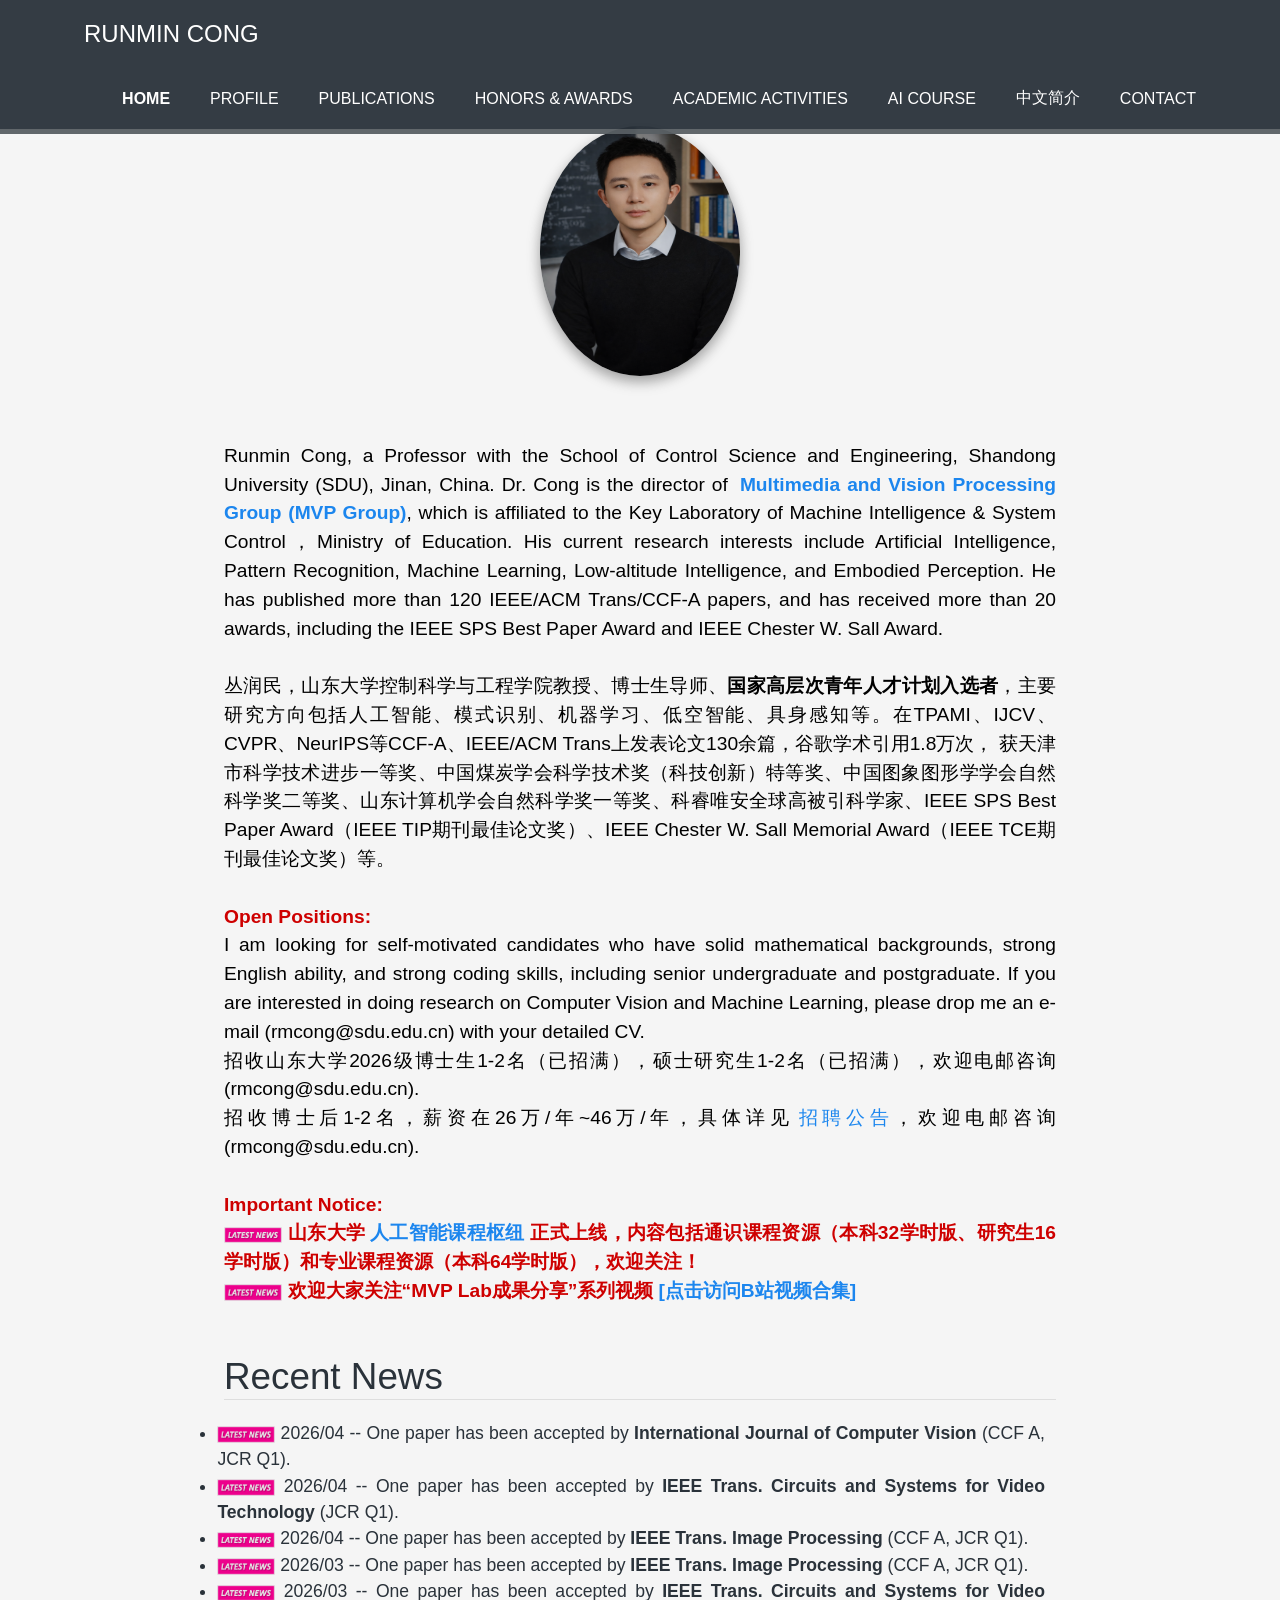
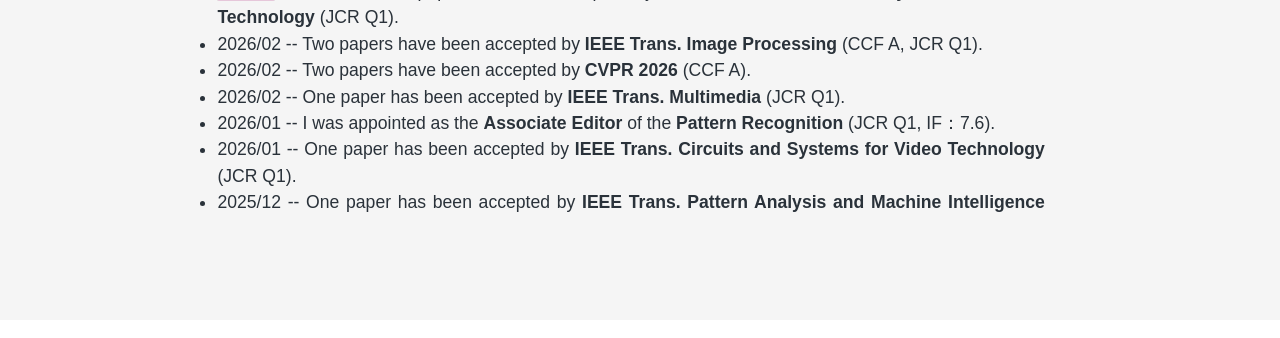
==== index.html @ 2f28b158 "Update index.html" ====
<!DOCTYPE html>
<!-- saved from url=(0057)http://www.icst.pku.edu.cn/struct/people/yangs/index.html -->
<html class="csstransforms csstransforms3d csstransitions" lang="en"><head><meta http-equiv="Content-Type" content="text/html; charset=UTF-8">
		
		
    <meta name="viewport" content="width=device-width, initial-scale=1.0"><title>Runmin Cong</title>
		<link href="./files/bootstrap.css" rel="stylesheet" type="text/css" media="all">
		<link href="./files/style.css" rel="stylesheet" type="text/css" media="all">
		<link href="./files/prettyPhoto.css" rel="stylesheet" type="text/css" media="all">		
		<link href="./files/css" rel="stylesheet" type="text/css">	

	<style>
			.people-photo {
				border-radius: 50%;
				height:250px!important;
				width:200px!important;
				box-shadow: 0 6px 15px 0 rgba(0, 0, 0, 0.2), 0 5px 12px 0 rgba(0, 0, 0, 0.19);
				margin-bottom: 5px;
			}
			.thumbnail-mvp{
				padding: 4px;
				margin-bottom: 20px;
				line-height: 1.42857143;
				text-align: center
			}
			.thumbnail-people{
				padding: 4px;
				margin-bottom: 5px;
				/* height: 340px; */
				line-height: 1.42857143;
				text-align: center
			}
			.container{
				font-family: Palatino Linotype, Helvetica Neue, Helvetica, Arial, sans-serif;
			}

			.academicegree{
				font-size: 2.28rem;
				/* line-height: 110%; */
				margin: 1.14rem 0 0.912rem 0;
			}
			.row:nth-child(2n){
				background:whitesmoke;
			}
			.row {
				margin-bottom: 50px;
			}
			.people-topic {
				font-style: italic;
				color: #1a237e;
			}
		</style>
	
		<link href="./assets/site-common.css" rel="stylesheet" type="text/css" media="all">
	</head>
	<body data-page="home">
		<!---start-wrap--->
		<!---start-header--->
<!-- site-shared-header:start -->
    <div class="header site-shared-header">
        <div class="wrap">
            <div class="logo">
                <a href="./index.html">Runmin Cong</a>
            </div>
            <div class="top-nav site-top-nav">
                <ul>
                    <li class="site-nav-item" data-nav-key="home"><a href="./index.html" class="scroll">Home</a></li>
                    <li class="site-nav-item" data-nav-key="profile"><a href="./Profile.html" class="scroll">Profile</a></li>
                    <li class="site-nav-item" data-nav-key="publications"><a href="./Publication.html" class="scroll">Publications</a></li>
                    <li class="site-nav-item" data-nav-key="honors"><a href="./Honors Awards.html" class="scroll">Honors & Awards</a></li>
                    <li class="site-nav-item" data-nav-key="activities"><a href="./Academic Activities.html" class="scroll">Academic Activities</a></li>
                    <li class="site-nav-item" data-nav-key="ai-course"><a href="./AI_COURSE.html" class="scroll">AI COURSE</a></li>
                    <li class="site-nav-item" data-nav-key="chinese"><a href="./Profile-chinese.html" class="scroll">中文简介</a></li>
                    <li class="site-nav-item" data-nav-key="contact"><a href="./Contact.html" class="scroll">Contact</a></li>
                </ul>
            </div>
            <div class="clear"> </div>
         </div>
    </div>
    <!-- site-shared-header:end -->

		<!---End-wrap--->
	<div class="content">
		<div class="grid1" id="me">
			<!--<div class="welcome-photo">
				<a class="welcome-photo1"><img id="me1" src="./sub_img/crm6.png" border="0" width="90%" title="name" loading="lazy" decoding="async"></a>
			</div>
			<br>--->

			<!--<div class="col-md-12">--->
					<div class="thumbnail-people">
						<a href="#">
							<img src="./sub_img/2026.png" class="people-photo" loading="lazy" decoding="async">
						</a>
					</div>
			<!--</div>
			<a href="PDF/CV.pdf"><font color="#1C86EE">[CV]</font></a>--->
			
              <div style="text-align: justify;display: block;margin-right: auto;margin-top: 50px;">	
		    

    <p>Runmin Cong, a Professor with the School of Control Science and Engineering, Shandong University (SDU), Jinan, China. 
	  Dr. Cong is the director of <a href="https://rmcong.github.io/MVPLab.html"  target="_blank" rel="noopener noreferrer"><font color="#1C86EE"><strong>Multimedia and Vision Processing Group (MVP Group)</strong></font></a>, which is affiliated to the Key Laboratory of Machine Intelligence & System Control，Ministry of Education. 
	  His current research interests include <ud2>Artificial Intelligence, Pattern Recognition, Machine Learning, Low-altitude Intelligence, and Embodied Perception.</ud2> 
		He has published more than 120 IEEE/ACM Trans/CCF-A papers, and has received more than 20 awards, including the IEEE SPS Best Paper Award and IEEE Chester W. Sall Award.
	    <br> 
 <br>
				  
	<p>丛润民，山东大学控制科学与工程学院教授、博士生导师、<strong>国家高层次青年人才计划入选者</strong>，主要研究方向包括人工智能、模式识别、机器学习、低空智能、具身感知等。在TPAMI、IJCV、CVPR、NeurIPS等CCF-A、IEEE/ACM Trans上发表论文130余篇，谷歌学术引用1.8万次，
		获天津市科学技术进步一等奖、中国煤炭学会科学技术奖（科技创新）特等奖、中国图象图形学学会自然科学奖二等奖、山东计算机学会自然科学奖一等奖、科睿唯安全球高被引科学家、IEEE SPS Best Paper Award（IEEE TIP期刊最佳论文奖）、IEEE Chester W. Sall Memorial Award（IEEE TCE期刊最佳论文奖）等。
  <br> 
 <br>
		
	  
<strong><font color="#CE0000">Open Positions: </font></strong> <br>
	  
I am looking for self-motivated candidates who have solid mathematical backgrounds, strong English ability, and strong coding skills, including senior undergraduate and postgraduate.
	  If you are interested in doing research on Computer Vision and Machine Learning, please drop me an e-mail (rmcong@sdu.edu.cn) with your detailed CV.
<br>

招收山东大学2026级博士生1-2名（已招满），硕士研究生1-2名（已招满），欢迎电邮咨询 (rmcong@sdu.edu.cn).
<br>
招收博士后1-2名，薪资在26万/年~46万/年，具体详见<a href="https://mp.weixin.qq.com/s/UHd4lwadzEkvOlCZpS94Ng"  target="_blank" rel="noopener noreferrer"><font color="#1C86EE">招聘公告</font></a>，欢迎电邮咨询 (rmcong@sdu.edu.cn).
<br>
<br> 	  
<!---<strong><font color="#CE0000">Call for Papers: </font></strong> </strong><a href="https://ieee-cybermatics.org/2023/icpads/Special%20Session-Underwater.pdf"><font color="#000000">Special Issue "High-performance Computing for Complex Underwater Visual Perception" </font></a> 
		      The 29th IEEE International Conference on Parallel and Distributed Systems (ICPDA) [CCF-C Conference], Submission Deadline: 22 September 2023. 
<br>--->
	  
<strong><font color="#CE0000">Important Notice: </font></strong> <br>  
<!---<li><strong><font color="#CE0000">欢迎访问科技创新2030—“新一代人工智能”重大项目“连续学习理论和方法”网站！</font></strong><a href="https://cl-bjtu.github.io/"  target="_blank" rel="noopener noreferrer"><font color="#FF5151">[链接]</font></a></li>--->
<img src="./sub_img/news2.gif" ,="" width="7%" style=" background: none; vertical-align: text-bottom; border-radius: 0; padding: 0; " loading="lazy" decoding="async">&nbsp;<strong><font color="#CE0000">山东大学</font><a href="./AI_COURSE.html"  target="_blank" rel="noopener noreferrer"><font color="#1C86EE">人工智能课程枢纽</font></a></strong><strong><font color="#CE0000"> 正式上线，内容包括通识课程资源（本科32学时版、研究生16学时版）和专业课程资源（本科64学时版），欢迎关注！</font></strong> 
<br>

<img src="./sub_img/news2.gif" ,="" width="7%" style=" background: none; vertical-align: text-bottom; border-radius: 0; padding: 0; " loading="lazy" decoding="async">&nbsp;<strong><font color="#CE0000">欢迎大家关注“MVP Lab成果分享”系列视频</font><a href="https://space.bilibili.com/1562372262/channel/seriesdetail?sid=2768065"  target="_blank" rel="noopener noreferrer"><font color="#1C86EE">[点击访问B站视频合集]</font></a></strong>


<!---
<strong><font color="#CE0000">《人工智能通识》慕课正式上线智慧树平台，欢迎使用！</font></strong><a href="https://coursehome.zhihuishu.com/courseHome/1000130304#teachTeam"  target="_blank" rel="noopener noreferrer"><font color="#1C86EE">[链接]</font></a>	
<br>
<strong><font color="#CE0000">《深度学习》专业课视频</font><a href="https://rmcong.github.io/proj_deep_learning_ProfessionalCourse.html"  target="_blank" rel="noopener noreferrer"><font color="#1C86EE">[点击访问课程平台(含课件、视频)]</font></a></strong>  
<br>
<strong><font color="#CE0000">通知：2022年北京交通大学《深度学习》专业课开课啦！本年度课程受教育部产学合作协同育人项目资助。</font></strong>  <a href="https://rmcong.github.io/proj_deep_learning_ProfessionalCourse.html"  target="_blank" rel="noopener noreferrer"><font color="#1C86EE">[点击访问课程平台(含课件、视频)]</font></a>
<br>
<strong><font color="#CE0000">Call for Papers: </font></strong> </strong><a href="https://ieeeoes.org/wp-content/uploads/2021/07/JOE_cfp_AMLM.pdf"><font color="#000000">Special Issue on Advanced Machine Learning Methodologies for Underwater Image and Video Processing and Analysis</font></a>,
				IEEE Journal of Oceanic Engineering (JOE, IF: 3.554), Submission Deadline: 30 November, 2021. <a href="https://ieeeoes.org/wp-content/uploads/2021/07/JOE_cfp_AMLM.pdf"  target="_blank" rel="noopener noreferrer"><font color="#FF5151">[Link]</font></a>

<strong><font color="#CE0000">Call for Papers: </font></strong> </strong><a href="https://2021.ieeeicme.org/conf_sessions"><u><font color="#000000">Special Session on Recent Advance in Depth-Related Processing and Applications</font></u></a>,
				ICME 2021 (Shenzhen), Submission Deadline: 29 November, 2020.  <a href="PDF/ICME 2021-CFP.pdf"><font color="#1C86EE">[CFP]</font></a>

<strong><font color="#CE0000">Call for Papers: </font></strong> </strong><a href="https://www.springer.com/journal/11042/updates/17918156"><u><font color="#000000">Special Issue on Depth-Related Processing and Applications in Visual Systems</font></u></a>,
				Multimedia Tools and Applications (MTAP, IF: 2.101), Submission Deadline: <del>01 November, 2020</del> 31 March, 2021.  <a href="PDF/MTAP_SI_CFP.pdf"><font color="#1C86EE">[CFP]</font></a>--->
	
			</div>
			


			<div class="grid3" id="experience" >
			<div class="grid3-header" style="align:left;width:65%" >
				<h3 align='left'>Recent News</h3>
			</div>
			
			
			<div class="grid3-content"  style="align:left;width:91%">
				<div class="grid3-content">
	<ul class="graid3-ul" style="list-style-type:disc; height: 400px;overflow-y: auto;">
			<div style="text-align: justify; display: block; margin-right: auto;">	
<li><img src="./sub_img/news2.gif" ,="" width="7%" style=" background: none; vertical-align: text-bottom; border-radius: 0; padding: 0; " loading="lazy" decoding="async">&nbsp;2026/04 -- One paper has been accepted by <strong>International Journal of Computer Vision</strong> (CCF A, JCR Q1).</li>
<li><img src="./sub_img/news2.gif" ,="" width="7%" style=" background: none; vertical-align: text-bottom; border-radius: 0; padding: 0; " loading="lazy" decoding="async">&nbsp;2026/04 -- One paper has been accepted by <strong>IEEE Trans. Circuits and Systems for Video Technology</strong> (JCR Q1).</li>
<li><img src="./sub_img/news2.gif" ,="" width="7%" style=" background: none; vertical-align: text-bottom; border-radius: 0; padding: 0; " loading="lazy" decoding="async">&nbsp;2026/04 -- One paper has been accepted by <strong>IEEE Trans. Image Processing</strong> (CCF A, JCR Q1).</li>
<li><img src="./sub_img/news2.gif" ,="" width="7%" style=" background: none; vertical-align: text-bottom; border-radius: 0; padding: 0; " loading="lazy" decoding="async">&nbsp;2026/03 -- One paper has been accepted by <strong>IEEE Trans. Image Processing</strong> (CCF A, JCR Q1).</li>
<li><img src="./sub_img/news2.gif" ,="" width="7%" style=" background: none; vertical-align: text-bottom; border-radius: 0; padding: 0; " loading="lazy" decoding="async">&nbsp;2026/03 -- One paper has been accepted by <strong>IEEE Trans. Circuits and Systems for Video Technology</strong> (JCR Q1).</li>
<li>2026/02 -- Two papers have been accepted by <strong>IEEE Trans. Image Processing</strong> (CCF A, JCR Q1).</li>
<li>2026/02 -- Two papers have been accepted by <strong>CVPR 2026</strong> (CCF A).</li>
<li>2026/02 -- One paper has been accepted by <strong>IEEE Trans. Multimedia</strong> (JCR Q1).</li>
<li>2026/01 -- I was appointed as the <strong>Associate Editor</strong> of the <strong>Pattern Recognition</strong> (JCR Q1, IF：7.6).</li>
<li>2026/01 -- One paper has been accepted by <strong>IEEE Trans. Circuits and Systems for Video Technology</strong> (JCR Q1).</li>
<li>2025/12 -- One paper has been accepted by <strong>IEEE Trans. Pattern Analysis and Machine Intelligence</strong> (JCR Q1, CCF A).</li>
<li>2025/11 -- I am honored to be recognised as <strong>Highly Cited Researchers</strong> by Clarivate.</li>
<li>2025/11 -- One paper has been accepted by <strong>IEEE Trans. Pattern Analysis and Machine Intelligence</strong> (JCR Q1, CCF A).</li>
<li>2025/11 -- Three papers have been accepted by <strong>AAAI 2026</strong> with two Orals (CCF A).</li>
<li>2025/10 -- One paper has been accepted by <strong>IEEE Trans. Geoscience and Remote Sensing</strong> (JCR Q1).</li>
<li>2025/07 -- Four papers have been accepted by <strong>ACM MM 2025</strong> (CCF A).</li>
<li>2025/05 -- One paper has been accepted by <strong>IEEE Trans. Image Processing</strong> (CCF A, JCR Q1).</li>
<li>2025/05 -- One paper has been accepted by <strong>ICML 2025</strong> (CCF A).</li>
<li>2025/04 -- One paper has been accepted by <strong>IEEE Trans. Multimedia</strong> (JCR Q1).</li>
<li>2025/03 -- One paper has been accepted by <strong>IEEE Trans. Circuits and Systems for Video Technology</strong> (JCR Q1).</li>
<li>2025/02 -- One paper has been accepted by <strong>IEEE Trans. Pattern Analysis and Machine Intelligence</strong> (JCR Q1).</li>
<li>2025/02 -- One paper has been accepted by <strong>CVPR 2025</strong>.</li>
<li>2025/02 -- I am honored to be recognised as one of the <strong>Top 0.05% Highly Ranked Scholars</strong> by ScholarGPS.</li>
<li>2025/01 -- One paper has been newly selected as <strong>ESI Highly Cited Paper</strong> (<strong>Top 1%</strong> of papers in the academic field).</li>
<li>2025/01 -- One paper has been accepted by <strong>IEEE Trans. Image Processing</strong> (JCR Q1).</li>
<li>2025/01 -- One paper has been accepted by <strong>ICLR 2025</strong>.</li>
<li>2025/01 -- One paper has been accepted by <strong>IEEE Trans. Circuits and Systems for Video Technology</strong> (JCR Q1).</li>
<!---<li>2024/12 -- One paper has been accepted by <strong>IEEE Trans. Multimedia</strong> (JCR Q1).</li>
<li>2024/09 -- One paper has been newly selected as <strong>ESI Highly Cited Paper</strong> (<strong>Top 1%</strong> of papers in the academic field).</li>
<li>2024/09 -- One paper has been accepted by <strong>IEEE Trans. Image Processing</strong> (CCF A, JCR Q1).</li>
<li>2024/08 -- Our team won the championship of <strong>LSVOS Challenge-RVOS Track@ECCV 2024</strong>.</li>
<li>2024/07 -- One paper has been accepted by <strong>ECCV 2024</strong>.</li>
<li>2024/04 -- One paper has been accepted by <strong>International Journal of Computer Vision</strong> (JCR Q1、CCF A).</li>
<li>2024/04 -- One paper has been accepted by <strong>IEEE Trans. Geoscience and Remote Sensing</strong> (JCR Q1).</li>
<li>2024/03 -- One paper has been accepted by <strong>IEEE Trans. Instrumentation & Measurement</strong> (JCR Q1).</li>
<li>2024/01 -- Two papers have been newly selected as <strong>ESI Highly Cited Paper</strong> (<strong>Top 1%</strong> of papers in the academic field).</li>
<li>2024/01 -- Two papers have been accepted by <strong>IEEE Trans. Multimedia</strong> (JCR Q1).</li>
<li>2023/12 -- I was appointed as the <strong>Associate Editor</strong> of the <strong>IEEE Transactions on Neural Networks and Learning Systems (TNNLS)</strong> (JCR Q1, IF：14.255).</li>
<li>2023/12 -- One paper has been accepted by <strong>IEEE Trans. Geoscience and Remote Sensing</strong> (JCR Q1).</li>
<li>2023/12 -- One paper has been accepted by <strong>IEEE Trans. Circuits and Systems for Video Technology</strong> (JCR Q1).</li>
<li>2023/12 -- Our IEEE TCE paper is honored with the second place in the <strong>IEEE Chester W. Sall Memorial Award</strong> 2024.</li>
<li>2023/11 -- One paper has been newly selected as <strong>ESI Highly Cited Paper</strong> (<strong>Top 1%</strong> of papers in the academic field).</li>
<li>2023/10 -- One paper has been accepted by <strong>IEEE Trans. Cybernetics</strong> (JCR Q1).</li>
<li>2023/10 -- One paper has been accepted by <strong>IEEE Trans. Multimedia</strong> (JCR Q1).</li>
<li>2023/10 -- One paper has been accepted by <strong>IEEE Trans. Instrumentation & Measurement</strong> (JCR Q1).</li>x
<li>2023/10 -- I am honored to be recognised as <strong>The World’s Top 2% Scientists</strong> (three consecutive years).</li>
<li>2023/10 -- One paper has been accepted by <strong>IEEE Trans. Circuits and Systems for Video Technology</strong> (JCR Q1).</li><li><img src="./sub_img/news2.gif" ,="" width="7%" style=" background: none; vertical-align: text-bottom; border-radius: 0; padding: 0; " loading="lazy" decoding="async">&nbsp;2023/09 -- One paper has been accepted by <strong>NeurIPS 2023</strong> (CCF A Top Conference).</li>
<li>2023/09 -- Two patents have been authorized by China National Intellectual Property Administration.</li>
<li>2023/08 -- One paper has been accepted by <strong>IEEE Trans. Circuits and Systems for Video Technology</strong> (JCR Q1).</li>
<li>2023/07 -- Three papers have been accepted by <strong>ACM MM 2023</strong> (CCF A).</li>
<li>2023/07 -- One paper has been accepted by <strong>IEEE ICCV 2023</strong> (CCF A).</li>
<li>2023/06 -- I am honored to be elevated to the grade of <strong>Senior Member</strong> of Chinese Institute of Electronics (CIE).</li>
<li>2023/05 -- One paper has been accepted by <strong>IEEE Trans. Image Processing</strong> (CCF A, JCR Q1).</li>
<li>2023/05 -- One paper has been newly selected as <strong>ESI Highly Cited Paper</strong> (<strong>Top 1%</strong> of papers in the academic field).</li>
<li>2023/05 -- One paper has been accepted by <strong>IEEE Trans. Image Processing</strong> (CCF A, JCR Q1).</li>
<li>2023/05 -- One paper is newly recognized as <strong><a href="https://ieeexplore.ieee.org/xpl/topAccessedArticles.jsp?punumber=19&topArticlesDate=April%202023"><font color="#1C86EE">Popular Documents (the 50 most frequently accessed documents)</font></a></strong> in IEEE Transactions on Instrumentation and Measurement.</li>
<li>2023/04 -- One paper is newly recognized as <strong><a href="https://ieeexplore.ieee.org/xpl/topAccessedArticles.jsp?punumber=7433297&topArticlesDate=March%202023"><font color="#1C86EE">Popular Documents (the 50 most frequently accessed documents)</font></a></strong> in IEEE Transactions on Emerging Topics in Computational Intelligence.</li>
<li>2023/03 -- One paper has been accepted by <strong>IEEE Trans. Multimedia</strong> (JCR Q1).</li>
<li>2023/03 -- One paper is newly recognized as <strong><a href="https://ieeexplore.ieee.org/xpl/topAccessedArticles.jsp?punumber=76"><font color="#1C86EE">Popular Documents (the 50 most frequently accessed documents)</font></a></strong> in IEEE Transactions on Circuits and Systems for Video Technology.</li>
<li>2023/02 -- I am honored to be elevated to the grade of <strong>IEEE Senior Member</strong>.</li>
<li>2023/02 -- One paper has been accepted by <strong>IEEE CVPR 2023</strong> (CCF A).</li>
<li>2023/02 -- One paper is newly recognized as <strong><a href="https://ieeexplore.ieee.org/xpl/topAccessedArticles.jsp?punumber=6221036"><font color="#1C86EE">Popular Documents (the 50 most frequently accessed documents)</font></a></strong> in IEEE Transactions on Cybernetics.</li>
<li>2023/01 -- One paper has been accepted by <strong>IEEE Trans. Instrumentation and Measurement</strong> (JCR Q1). </li>
<li>2022/12 -- One paper have been accepted by <strong>IEEE Trans. Neural Networks and Learning Systems</strong> (JCR Q1).</li>
<li>2022/11 -- Two papers have been newly selected as <strong>ESI Highly Cited Paper</strong> (<strong>Top 1%</strong> of papers in the academic field).</li>
<li>2022/11 -- The source code of <a href="https://github.com/rmcong/CIRNet_TIP2022"  target="_blank" rel="noopener noreferrer"><font color="#1C86EE">[CIR-Net]</font></a> (TIP 2022), <a href="https://github.com/rmcong/TNet_TMM2022"  target="_blank" rel="noopener noreferrer"><font color="#1C86EE">[TNet]</font></a> (TMM 2022) and <a href="https://github.com/rmcong/Hybrid-Label-SOD_TCSVT2022"  target="_blank" rel="noopener noreferrer"><font color="#1C86EE">[HybridSOD]</font></a> (TCSVT 2022), the results of <a href="https://github.com/rmcong/PSNet_TETCI2022"  target="_blank" rel="noopener noreferrer"><font color="#1C86EE">[PSNet]</font></a> (TCTCI 2022) have been released.</li>
<li>2022/11 -- One paper has been accepted by <strong>ACM Trans. Multimedia Computing Communications and Applications</strong>.</li>
<li>2022/11 -- One paper is newly recognized as <strong><a href="https://ieeexplore.ieee.org/xpl/topAccessedArticles.jsp?punumber=6046"><font color="#1C86EE">Popular Documents (the 50 most frequently accessed documents)</font></a></strong> in IEEE Transactions on Multimedia.</li>
<li>2022/11 -- One paper is newly recognized as <strong><a href="https://ieeexplore.ieee.org/xpl/topAccessedArticles.jsp?punumber=30"><font color="#1C86EE">Popular Documents (the 50 most frequently accessed documents)</font></a></strong> in IEEE Transactions on Consumer Electronics.</li>
<li>2022/10 -- I am honored to be recognised as the <strong>2021 World’s Top 2% Scientists</strong>.</li>
<li>2022/10 -- One paper have been accepted by <strong>IEEE Trans. Image Processing</strong> (CCF A, JCR Q1).</li>
<li>2022/10 -- I was appointed as the <strong>Associate Editor</strong> of the <strong>Engineering Applications of Artificial Intelligence</strong> (SCI, JCR Q1, IF: 7.802).
<li>2022/10 -- Two papers have been accepted by <strong>IEEE Trans. Multimedia</strong> (JCR Q1).</li>
<li>2022/10 -- One paper has been accepted by <strong>IEEE Trans. Emerging Topics in Computational Intelligence</strong> (JCR Q2).</li>
<li>2022/10 -- One paper is newly recognized as <strong><a href="https://ieeexplore.ieee.org/xpl/topAccessedArticles.jsp?punumber=97"><font color="#1C86EE">Popular Documents (the 50 most frequently accessed documents)</font></a></strong> in IEEE Signal Processing Letters.</li>
<li>2022/09 -- I was appointed as the <strong>Youth Editorial Board Member</strong> of the <strong>CAAI Transactions on Intelligence Technology</strong> (SCI, JCR Q1, IF: 7.985).
<li>2022/09 -- One paper has been accepted by <strong>IEEE Trans. Consumer Electronics</strong> (JCR Q2). </li>
<li>2022/09 -- One paper is newly recognized as <strong><a href="https://ieeexplore.ieee.org/xpl/topAccessedArticles.jsp?punumber=6745852"><font color="#1C86EE">Popular Documents (the 50 most frequently accessed documents)</font></a></strong> in IEEE Trans. Computational Imaging.</li>
<li>2022/08 -- One paper has been accepted by <strong>IEEE Trans. Circuits and Systems for Video Technology</strong> (JCR Q1). </li>
<li>2022/08 -- One paper has been accepted by <strong>SCIENCE CHINA Information Sciences</strong> (JCR Q1). </li>
<li>2022/07 -- I was invited as the a <strong>Senior Program Committee (SPC) Member</strong> for the 37th AAAI Conference on Artificial Intelligence (AAAI-23).</li>
<li>2022/07 -- One paper has been accepted by <strong>IEEE Trans. Instrumentation and Measurement</strong> (JCR Q1). </li>
<li>2022/07 -- One paper has been accepted by <strong>IEEE Trans. Computational Imaging</strong> (JCR Q1). </li>
<li>2022/05 -- I was appointed as the <strong>Associate Editor</strong> of the <strong>IEEE Journal of Oceanic Engineering</strong> (SCI, JCR Q1, Impact Factor: 3.554).</li>
<li>2022/05 -- One paper has been newly selected as <strong>ESI Hot Paper</strong> (<strong>Top 0.1%</strong> of papers in the academic field).</li>
<li>2022/05 -- One paper has been accepted by <strong>IEEE Journal of Biomedical and Health Informatics</strong>  (JCR Q1).</li>
<li>2022/05 -- One paper is newly recognized as <strong><a href="https://ieeexplore.ieee.org/xpl/topAccessedArticles.jsp?punumber=76"><font color="#1C86EE">Popular Documents (the 50 most frequently accessed documents)</font></a></strong> in IEEE Trans. Circuits and Systems for Video Technology.</li>
<li>2022/04 -- One paper has been accepted by <strong>IEEE Trans. Cybernetics</strong>  (JCR Q1).</li>
<li>2022/04 -- 录用CCF A类中文期刊<strong>《软件学报》</strong>论文1篇.</li>
<li>2022/04 -- I am promoted to <strong>Senior Member</strong> of CCF.</li>
<li>2022/04 -- One paper is newly recognized as <strong><a href="https://ieeexplore.ieee.org/xpl/topAccessedArticles.jsp?punumber=76"><font color="#1C86EE">Popular Documents (the 50 most frequently accessed documents)</font></a></strong> in IEEE Tran. Circuits and Systems for Video Technology.</li>
<li>2022/04 -- One paper has been accepted by <strong>ACM Trans. Multimedia Computing Communications and Applications</strong>.</li>
<li>2022/03 -- One paper has been accepted by <strong>IEEE Trans. Cybernetics</strong> (JCR Q1).</li>
<li>2022/03 -- One paper has been accepted by <strong>IEEE Trans. Intelligent Transportation Systems</strong> (JCR Q1).</li>
<li>2022/03 -- One paper has been accepted by <strong>IEEE Trans. Circuits and Systems for Video Technology</strong> (JCR Q1).</li>
<li>2022/03 -- Two papers have been newly selected as <strong>ESI Highly Cited Paper</strong> (<strong>Top 1%</strong> of papers in the academic field).</li>
<li>2022/03 -- One paper is newly recognized as <strong><a href="https://ieeexplore.ieee.org/xpl/topAccessedArticles.jsp?punumber=83"><font color="#1C86EE">Popular Documents (the 50 most frequently accessed documents)</font></a></strong> in IEEE Transactions on Image Processing.</li>
<li>2022/03 -- One paper has been accepted by <strong>CVPR 2022</strong> (CCF A).</li>
<li>2022/02 -- One paper has been accepted by <strong>IEEE Trans. Multimedia</strong> (JCR Q1).</li>
<li>2022/02 -- I was recognized as <strong>2021 Outstanding Reviewer</strong> of <strong>IEEE Journal of Oceanic Engineering</strong>.</li>
<li>2022/01 -- I was appointed as the <strong>Associate Editor</strong> of the <strong>Neurocomputing</strong> (SCI, JCR Q1, Impact Factor: 5.719).</li>
<li>2022/01 -- I was invited as the <strong>Area Chair</strong> of the <strong>ICPR 2022</strong>.</li>
<li>2022/01 -- One paper has been newly selected as <strong>ESI Hot Paper</strong> (<strong>Top 0.1%</strong> of papers in the academic field).</li>
<li>2022/01 -- I am honored to be recognised as the <strong>2020 World’s Top 2% Scientists</strong>.</li>
<li>2022/01 -- One paper is recognized as <strong><a href="https://ieeexplore.ieee.org/xpl/topAccessedArticles.jsp?punumber=6221036"><font color="#1C86EE">Popular Documents (the 50 most frequently accessed documents)</font></a></strong> in IEEE Transactions on Cybernetics.</li>
<li>2022/01 -- Two papers are recognized as <strong><a href="https://ieeexplore.ieee.org/xpl/topAccessedArticles.jsp?punumber=83"><font color="#1C86EE">Popular Documents (the 50 most frequently accessed documents)</font></a></strong> in IEEE Transactions on Image Processing.</li>				
<li>2021/12 -- One Beijing Municipal Natural Science Foundation project was approved. </li>
<li>2021/12 -- I was invited to join the editorial board of International Journal of Interactive Multimedia and Artificial Intelligence (IJIMAI, JCR Q2, Impact Factor: 3.137). </li>
<li>2021/11 -- One paper has been newly selected as <strong>ESI Highly Cited Paper</strong> (<strong>Top 1%</strong> of papers in the academic field).</li>
<li>2021/11 -- I am promoted to <strong>Senior Member</strong> of CSIG.</li>
<li>2021/10 -- One paper has been accepted by <strong>IEEE Trans. Geoscience and Remote Sensing</strong> (JCR Q1).</li>
<li>2021/10 -- Two papers have been accepted by <strong>IEEE Trans. Image Processing</strong> (CCF A, JCR Q1).</li>
<li>2021/10 -- I was named the recipient of the <strong>2021 China Rising Star Award</strong> by the ACM Special Interest Group on Hypertext, Hypermedia and Web (SIGWEB).</li>	
<li>2021/10 -- My supervised second-year graduate student Mr. Chen Zhang (张晨) won the <strong>National Scholarship</strong>. Congratulations!</li>	
<li>2021/10 -- I was selected for the <strong>Young Elite Scientist Sponsorship Program by the China Association for Science and Technology (中国科协青年人才托举工程)</strong>.</li>				
<li>2021/08 -- I was selected for the <strong>Youth Talent Development Program</strong> of Beijing Jiaotong University. </li>
<li>2021/07 -- Three papers have been accepted by <strong>ACM MM 2021</strong> (CCF A Top Conference).</li>
<li>2021/07 -- I was elected as a <strong>Vice Secretary-General</strong> of CSIG Working Committee for Elite Young Professionals. </li>
<li>2021/07 -- The "Deep Learning" (Ability Platform Course) website was launched online. <a href="https://rmcong.github.io/proj_deep_learning_AbilityCourse.html"  target="_blank" rel="noopener noreferrer"><font color="#FF5151">[Link]</font></a></li>				
<li>2021/07 -- One paper has been accepted by <strong>IEEE Signal Processing Letters</strong>. </li>
<li>2021/07 -- One paper has been accepted by <strong>PRCV 2021</strong>. </li>
<li>2021/06 -- I was elected as a <strong>council member</strong> of the Beijing Society of Image and Graphics (BSIG). </li>
<li>2021/05 -- Two papers have been newly selected as <strong>ESI Highly Cited Paper</strong>.</li>
<li>2021/05 -- I was selected as <strong>IEEE CVPR 2021 Outstanding Reviewer</strong>.</li>
<li>2021/05 -- One paper has been accepted by <strong>IEEE Trans. Multimedia</strong> (JCR Q1).</li>
<li>2021/05 -- I was selected as the <strong>Executive Area Chair (EAC)</strong> of the VALSE. </li>
<li>2021/04 -- One paper has been accepted by <strong>IEEE Trans. Image Processing</strong> (CCF A, JCR Q1).</li>
<li>2021/03 -- One paper has been accepted by <strong>IEEE CVPR 2021</strong> (CCF A Top Conference).</li>
<li>2021/03 -- Four papers have been selected as <strong>ESI Highly Cited Paper</strong>.</li>
<li>2021/03 -- One paper has been accepted by <strong>Signal Processing: Image Communication</strong> (JCR Q2).</li>
<li>2021/01 -- The results of our CoADNet (NeurIPS'20) have been released. <a href="https://rmcong.github.io/proj_CoADNet.html"  target="_blank" rel="noopener noreferrer"><font color="#FF5151">[----Project Page----]</font></a></li>
<li>2021/01 -- The code and result of our DAFNet (TIP'21) have been released. <a href="https://rmcong.github.io/proj_DAFNet.html"  target="_blank" rel="noopener noreferrer"><font color="#FF5151">[----Project Page----]</font></a></li>
<li>2020/12 -- One paper has been accepted by <strong>IEEE Trans. Industrial Informatics</strong> (JCR Q1).</li>
<li>2020/12 -- One paper has been accepted by <strong>Information Sciences</strong> (JCR Q1).</li>
<li>2020/11 -- One paper has been accepted by <strong>IEEE Trans. Image Processing</strong> (CCF A, JCR Q1).</li>
<li>2020/10 -- I was selected for the <strong>Young Elite Scientist Sponsorship Program by the Beijing Association for Science and Technology (北京市科协青年人才托举工程)</strong>.</li>
<li>2020/09 -- One paper has been accepted by <strong>NeurIPS 2020</strong> (CCF A Top Conference).</li>				
<li>2020/09 -- One paper has been accepted by <strong>IEEE Trans. Image Processing</strong> (CCF A, JCR Q1).</li>
<li>2020/07 -- I was selected for the <strong>Beijing Nova Program (北京市科技新星计划)</strong>.</li>
<li>2020/07 -- Two papers have been accepted by <strong>ACM MM 2020</strong> (CCF A Top Conference).</li>
<li>2020/07 -- One paper has been accepted by <strong>IEEE Trans. Image Processing</strong> (CCF A, JCR Q1).</li>
<li>2020/07 -- One paper has been accepted by <strong>ECCV 2020</strong>.</li>
<li>2020/05 -- I was appointed as the <strong>Associate Editor</strong> of the <strong>Signal, Image and Video Processing</strong> (SCI, JCR Q2).</li>
<li>2020/05 -- One paper has been accepted by <strong>Neurocomputing</strong> (JCR Q1).</li>
<li>2020/04 -- One paper has been accepted by <strong>IJCAI 2020</strong> (CCF A Top Conference).</li>
<li>2020/02 -- One paper has been accepted by <strong>IEEE CVPR 2020</strong> (CCF A Top Conference).</li>
<li>2020/01 -- One paper has been accepted by <strong>IEEE Trans. Cybernetics</strong> (JCR Q1).</li>-->
				

					</ul>
				</div>
			</div>			
		</div>			
        </div> 
</div>

<br>

<!--<div align="center"><a href="http://www.amazingcounters.com"><img border="0" src="http://cc.amazingcounters.com/counter.php?i=3230524&c=9691885" alt="AmazingCounters.com" loading="lazy" decoding="async"> </a></div>-->

  <!--<script type='text/javascript' id='clustrmaps' src='//cdn.clustrmaps.com/map_v2.js?cl=ffffff&w=200&t=t&d=LZZ0YTbipXFWZ6lvSaTJt75IoLIi9silsXWRuQDdIwA'></script defer>-->
  <script type="text/javascript" id="clustrmaps" src="//cdn.clustrmaps.com/map_v2.js?cl=ffffff&w=200&t=tt&d=LZZ0YTbipXFWZ6lvSaTJt75IoLIi9silsXWRuQDdIwA"></script defer>

	
		<script type="text/javascript" src="./files/jquery.min.js.下载"></script defer>
		<script type="text/javascript" src="./files/bootstrap.js.下载"></script defer>
		<script type="text/javascript" src="./files/jquery.banner.js.下载"></script defer>
		<script type="text/javascript" src="./files/jquery.prettyPhoto.js.下载"></script defer>		
		<script type="text/javascript" src="./files/jquery.isotope.js.下载"></script defer>	
		<script type="text/javascript" src="./files/main.js.下载"></script defer>				
	



		<script src="./assets/site-common.js" defer></script>
</body></html>
---- files/style.css ----
/*---
Author: W3layouts
Author URL: http://w3layouts.com
License: Creative Commons Attribution 3.0 Unported
License URL: http://creativecommons.org/licenses/by/3.0/
--*/
/* reset */
html,body,div,span,applet,object,iframe,h1,h2,h3,h4,h5,h6,p,blockquote,pre,a,abbr,acronym,address,big,cite,code,del,dfn,em,img,ins,kbd,q,s,samp,small,strike,strong,sub,sup,tt,var,b,u,i,dl,dt,dd,ol,nav ul,nav li,fieldset,form,label,legend,table,caption,tbody,tfoot,thead,tr,th,td,article,aside,canvas,details,embed,figure,figcaption,footer,header,hgroup,menu,nav,output,ruby,section,summary,time,mark,audio,video{margin:0;padding:0;border:0;font-size:100%;font:inherit;vertical-align:baseline;}
article, aside, details, figcaption, figure,footer, header, hgroup, menu, nav, section {display: block;}
ol,ul{list-style:none;margin:0px;padding:0px;}
blockquote,q{quotes:none;}
blockquote:before,blockquote:after,q:before,q:after{content:'';content:none;}
table{border-collapse:collapse;border-spacing:0;}
/* start editing from here */
a{text-decoration:none;}
.txt-rt{text-align:right;}/* text align right */
.txt-lt{text-align:left;}/* text align left */
.txt-center{text-align:center;}/* text align center */
.float-rt{float:right;}/* float right */
.float-lt{float:left;}/* float left */
.clear{clear:both;}/* clear float */
.pos-relative{position:relative;}/* Position Relative */
.pos-absolute{position:absolute;}/* Position Absolute */
.vertical-base{	vertical-align:baseline;}/* vertical align baseline */
.vertical-top{	vertical-align:top;}/* vertical align top */
nav.vertical ul li{	display:block;}/* vertical menu */
nav.horizontal ul li{	display: inline-block;}/* horizontal menu */
img{max-width:100%;}
/*end reset*/
@font-face {
    font-family: 'Arial';
    src: url('../fonts/GandhiSans-Regular-webfont.eot');
    src: url('../fonts/GandhiSans-Regular-webfont.eot?#iefix') format('embedded-opentype'),
         url('../fonts/GandhiSans-Regular-webfont.woff') format('woff'),
         url('../fonts/GandhiSans-Regular-webfont.ttf') format('truetype'),
         url('../fonts/GandhiSans-Regular-webfont.svg#Arial') format('svg');
    font-weight: normal;
    font-style: normal;

}
.wrap{
	width:80%;
	margin:0 auto;
}
.content {
	margin-top: 72px;
}
/*---start-header---*/
.header{
	background: #2a323a;
	border-bottom: 5px solid rgba(192, 192, 192, 0.31);
	position: fixed;
	top: 0px;
	z-index: 5;
	opacity: 0.95;
	width:100%;
}
.logo{
	float:left;
}
.logo a{
	font-family: 'Arial';
	color: #FFFFFF;
	text-transform: uppercase;
	font-size: 24px;
	display: block;
	padding: 20px;
}
.top-nav{
	float:right;
}
.top-nav ul li{
	display:inline-block;
}
.top-nav ul li a{
	font-family: 'Arial';
	color: #FFFFFF;
	padding: 20px;
	display: block;
	text-transform: uppercase;
	transition: 0.5s ease;
	-o-transition: 0.5s ease;
	-webkit-transition: 0.5s ease;
}
.top-nav li.active> a, .top-nav li> a:hover {
	border-top: 5px solid #4dc9b0;
	color: #4dc9b0;
}
.top-nav li.dropdown> a{
	border-top: 5px solid #4dc9b0;
	color: #4dc9b0;
}
.top-nav li.dropdown> a:hover {
	border-top: 5px solid #4dc9b0 !important;
	color: #4dc9b0 !important;
}
.dropdown-menu {
	background:#2a323a;
	text-align:center;
}
#dropdown-a>a{
	font-family: 'Arial';
	color: #FFFFFF;
	padding: 15px;
	display: block;
	text-transform: uppercase;
	transition: 0.5s ease;
	-o-transition: 0.5s ease;
	-webkit-transition: 0.5s ease;	
	border-top: 0px;
	color: #ffffff;
}
#dropdown-a>a:hover{
	background:#2a323a;
	color: #4dc9b0;
}

/*---End-header---*/
/*---content----*/
.grid1{
	background: #F5F5F5;
	text-align:center;
	padding: 50px 0px;
}
.grid1 h3{
	font-family: 'Arial', "微软雅黑";
	color: black;
	font-size: 2.2em;
}
.grid1 img{
	/* background:#465653; */
	/* padding: 1px; */
	<!--border-radius: 50%;
	-->
}
.grid1 p a,.grid1 p{
	font-family: 'Arial';
	color: black;
	font-size: 1.2em;
	line-height: 1.5em;
}
.grid1 p{
	width: 65%;
	margin:0 auto;
}
.grid1 p a{
	font-size: 1em;
	padding-left: 5px;
	color:#2a323a;
	transition: 0.5s ease;
	-o-transition: 0.5s ease;
	-webkit-transition: 0.5s ease;
}
.grid1 p a:hover{
	color:#FFF;
}
/*---grid2----*/
.grid2 h3{
	font-family: 'Arial';
	color: #2A323A;
    text-align: left;
	font-size: 1.2em;
}
.grid2 p{
	font-family: 'Arial';
	color: #2A323A;
	font-size: 1.2em;
	line-height: 1.5em;
	padding-bottom: 20px;
}
.grid2{
	text-align:center;
	padding: 0px 0px;
}
.grid2 ul li{
	display:inline-block;
	background:#eee;
	text-align: center;
	width: 200px;
	width: 200px;
	padding: 15px 0px 0px 0px;
	margin: 0px 3px;
}
.grid2 ul li a,.grid2 ul li img{
	display:block;
	text-align: center;
	margin: 0 auto;
}
.grid2 ul li a{
	font-family: 'Arial';
	color: #FFFFFF;
	margin-top: 12px;
	background: #2A323A;
	display: block;
	padding: 8px 12px;
	text-transform: uppercase;
	font-size: 0.875em;
	transition: 0.5s ease;
	-o-transition: 0.5s ease;
	-webkit-transition: 0.5s ease;
}
.grid2 ul li a:hover{
	color:#665cbe;
}
.grid2-herf{
    color: #665cbe;
    transition: 0.5s ease;
    -o-transition: 0.5s ease;
    -webkit-transition: 0.5s ease;
    font-size: 1.1em;
}
.grid2-herf:hover{
	color:#2A323A;
}
.grid2-content{
	width: 65%;
	margin:0 auto;
	margin-top: 0px;
    margin-left: 10px;
}

.graid2-ul{
	font-family: 'Arial', "微软雅黑";
	color: #2A323A;
	font-size: 1.2em;
	line-height: 1.5em;
	padding-left: 20px;
	padding-right: 20px;
	width: 98%;
	list-style: disc;
}
.grid2-content h3{
	font-family: 'Arial';
	color: #2A323A;
	font-size: 1.5em;
	padding: 10px 0px 15px 0px;
}
strong, b {
    font-weight: bold;
}
i{
    font-style: italic;
}
/*----grid3-----*/
.grid3{
	background:#F5F5F5;
	padding: 50px 0px;
}
.grid3-header{
	text-align: center;
	border-bottom: 1px solid rgba(192, 192, 192, 0.44);
	width: 62%;
	margin: 0 auto;
}
.grid3-header h3{
	font-family: 'Arial';
	color: #2A323A;
	font-size: 2.3em;
	padding-bottom: 1px;
}
.grid3-header p{
	font-family: 'Arial';
	color: #2A323A;
	font-size: 1.4em;
	line-height: 1.5em;
	padding-bottom: 20px;
}
.grid3-left{
	float: left;
	width: 42%;
}
.grid3-left ul li{
	display:inline-block;
}
.grid3-left ul li a{
	padding: 9px;
}
.grid3-left h3{
	font-family: 'Arial';
	color: #2A323A;
	font-size: 1.9em;
	padding: 0px 0px 5px 0px;
}
.grid3-left p{
	font-family: 'Arial';
	color: #2A323A;
	font-size: 1em;
	line-height: 1.8em;
	padding-bottom: 20px;
	width: 98%;
}
.grid3-right{
	float: right;
	width: 57%;	
	background: #fff;
	padding: 4px;
	box-shadow: 0px 0px 10px rgba(136, 136, 136, 0.14);
}
.grid3-content{
	width: 67%;
	margin:0 auto;
	margin-top: 20px;
}

.graid3-ul{
	font-family: 'Arial', "微软雅黑";
	color: #2A323A;
	font-size: 1.1em;
	line-height: 1.5em;
	padding-left: 20px;
	padding-right: 20px;
	width: 98%;
	list-style: decimal;
}
.grid3-content h3{
	font-family: 'Arial';
	color: #2A323A;
	font-size: 1.5em;
	padding: 10px 0px 15px 0px;
    list-style: circle;
}

.grid3-content h4{
	font-family: 'Arial';
	color: #2A323A;
	font-size: 1.3em;
	padding: 10px 0px 15px 0px;
}

strong, b {
    font-weight: bold;
}
i{
    font-style: italic;
}
.graid3-li{
    padding: 0px 5px 10px 5px;
}
.graid3-ul a{
    color: #665cbe;
    transition: 0.5s ease;
    -o-transition: 0.5s ease;
    -webkit-transition: 0.5s ease;
}
.graid3-ul a:hover{
	color:#2A323A;
}

.button{
	font-family: 'Arial';
	color: #FFFFFF;
	margin-top: 12px;
	background: #4dc9b0;
	display: inline-block;
	padding: 15px 32px;
	text-transform: uppercase;
	font-size: 0.875em;
	transition: 0.5s ease;
	-o-transition: 0.5s ease;
	-webkit-transition: 0.5s ease;
}
.button:hover{
	background: #2A323A;
}
.grid3-left ul{
	margin: 0px 0px 9px 0px;
}
/*----twiiter-box----*/
.twiiter-box{
	padding: 50px 0px;
	text-align:center;
}
.twiiter-box p{
	font-family: 'Arial';
	color: #2A323A;
	font-size: 1em;
	line-height: 1.8em;
	padding-bottom: 20px;
	font-size: 1.2em;
}
.twiiter-box p a{
	color:#665cbe;
	transition: 0.5s ease;
	-o-transition: 0.5s ease;
	-webkit-transition: 0.5s ease;
	font-size: 1.1em;
}
.twiiter-box p a:hover{
	color:#2A323A;
}
/*---contact----*/
.contact{
	background: #4dc9b0;
	text-align: center;
	padding: 50px 0px;
}
.contact h3{
	font-family: 'Arial';
	color: #FFF;
	font-size: 2.2em;
	padding-bottom: 4px;
}
.contact input[type="text"]{
	width: 40%;
	display: inline-block;
	padding: 10px;
	margin: 20px 9px;
	font-family: 'Arial';
	color: #2A323A;
	font-size: 1em;
	outline: none;
}
.contact textarea{
	width: 83%;
	margin: 0 auto;
	display: block;
	padding: 10px;
	margin-bottom: 20px;
	height: 120px;
	font-family: 'Arial';
	color: #2A323A;
	font-size: 1em;
	outline: none;
}
.contact a{
	font-size: 1.2em;
	color:#2a323a;
	transition: 0.5s ease;
	-o-transition: 0.5s ease;
	-webkit-transition: 0.5s ease;
}
.contact a:hover{
	color:#FFF;
}
.contact p{
	font-family: 'Arial';
	color: #FFF;
	font-size: 1.2em;
	line-height: 1.8em;
	margin-bottom: 3px;
}
.contact input[type="submit"]{
	font-family: 'Arial';
	color: #FFFFFF;
	margin-top: 12px;
	background: #2A323A;
	display: block;
	padding: 12px 0px;
	text-transform: uppercase;
	font-size: 0.875em;
	transition: 0.5s ease;
	-o-transition: 0.5s ease;
	-webkit-transition: 0.5s ease;
	border: none;
	width: 84.3%;
	margin: 0 auto;
	outline: none;
}
.contact input[type="submit"]:hover{
	background: #fff;
	color:#2A323A;
	cursor:pointer;
}

.catch-me{
	text-align:center;
	padding: 50px 0px;
}
.catch-me ul li{
	display:inline-block;
}
.catch-me h3{
	font-family: 'Arial';
	color: #2A323A;
	font-size: 2.2em;
	padding-bottom: 12px;
	text-transform: uppercase;
}
.catch-me p{
	font-family: 'Arial';
	color: #2A323A;
	font-size: 1em;
	line-height: 1.8em;
	width: 51%;
	margin: 0 auto;
	padding-bottom: 22px;
}
.catch-me ul li a{
	display: block;
	margin: 0px 5px;
}
.catch-me ul li a img{
	border-radius: 50%;
}
/*----footer----*/
.footer{
	text-align:center;
	padding:10px;
	background: #2A323A;
}
.footer p{
	font-family: 'Arial';
	color: #FFF;
	font-size: 1em;
	text-transform: uppercase;
}
.footer p a{
	color:#665cbe;
	transition: 0.5s ease;
	-o-transition: 0.5s ease;
	-webkit-transition: 0.5s ease;
}
.footer p a:hover{
	color:#fff;
}
/*----responsive design----*/
@media only screen and (max-width: 1366px) and (min-width: 1280px) {
	.wrap{
		width:90%;
	}
	.grid3-content {
		width: 76%;
	}
}
@media only screen and (max-width: 1280px) and (min-width: 1024px) {
	.wrap{
		width:90%;
	}		
	.grid3-content {
		width: 76%;
	}
	.contact input[type="text"] {
		width: 39.5%;
	}
}
@media only screen and (max-width: 1024px) and (min-width: 768px) {
	.wrap{
		width:90%;
	}	
	.grid3-content {
		width: 83%;
	}
	.grid3-header {
		width: 81%;
	}
	.contact input[type="text"] {
		width: 39%;
	}
	.contact input[type="submit"] {
		width:85%;
	}
	.catch-me p {
		width:70%;
	}
	.grid2 ul li {
		width: 174px;
	}
	.grid1 p {
		width: 77%;
	}
}
@media only screen and (max-width: 768px) and (min-width: 640px) {
	.wrap{
		width:90%;
	}	
	.grid3-content {
		width: 83%;
	}
	.grid3-header {
		width: 81%;
	}
	.contact input[type="text"] {
		width: 38%;
	}
	.contact input[type="submit"] {
		width: 86%;
	}
	.catch-me p {
		width:70%;
	}	
	.grid2 ul li {
		width: 160px;
	}
	.grid1 p {
		width: 77%;
	}
	.grid2 ul li a {
		padding: 8px 23px;
	}
	.grid3-right {
		width: 55%;
	}
	.catch-me ul li a {
		display: block;
		margin: 0px 10px;
	}
	.grid1 p a, .grid1 p,.grid2 p,.grid3 p{
		font-size:1.2em;
	}
	.grid3-header h3 {
		font-size: 2em;
	}
}


/* Gallery Section 
==============================*/
#works {
	padding: 10px 0;
	background: #4dc9b0; /* Old browsers */ 
}
.categories {
	padding-bottom: 30px;
	text-align: center;
}
ul.cat li {
	display: inline-block;
}
#works li.pull-right {
	margin-top: 10px;
}
ol.type li {
	display: inline-block;
	margin-left: 20px;
}
ol.type li:after {
	content: ' | ';
	margin-left: 20px;
}
ol.type li:last-child:after {
	content: '';
}
ol.type li a {
	color: #444;
	padding: 2px 8px;
}
ol.type li a.active {
	background: #F4D03F;
	padding: 2px 8px;
	border-radius: 4px;
}
ol.type li a:hover {
	background: #F4D03F;
	padding: 2px 8px;
	border-radius: 4px;
}
.isotope-item {
	z-index: 2
}
.isotope-hidden.isotope-item {
	z-index: 1
}
.isotope, .isotope .isotope-item {
	/* change duration value to whatever you like */
	-webkit-transition-duration: 0.8s;
	-moz-transition-duration: 0.8s;
	transition-duration: 0.8s;
}
.isotope-item {
	margin-right: -1px;
	-webkit-backface-visibility: hidden;
	backface-visibility: hidden;
}
.isotope {
	-webkit-backface-visibility: hidden;
	backface-visibility: hidden;
	-webkit-transition-property: height, width;
	-moz-transition-property: height, width;
	transition-property: height, width;
}
.isotope .isotope-item {
	-webkit-backface-visibility: hidden;
	backface-visibility: hidden;
	-webkit-transition-property: -webkit-transform, opacity;
	-moz-transition-property: -moz-transform, opacity;
	transition-property: transform, opacity;
}
.portfolio-item {
	margin:5px -10px;
	-webkit-transition: all 0.5s ease-out;
	-moz-transition: all 0.5s ease-out;
	-ms-transition: all 0.5s ease-out;
	-o-transition: all 0.5s ease-out;
	transition: all 0.5s ease-out;
}
/*这里改变大小和边距*/
.portfolio-item:hover {
	margin: 5px -10px;
	-webkit-transform: scale(1.05);
	-moz-transform: scale(1.05);
	-ms-transform: scale(1.05);
	-o-transform: scale(1.05);
	transform: scale(1.05);
}
.portfolio-item .hover-bg {
	height: 210px;
	overflow: hidden;
	position: relative;
}
.hover-bg .hover-text {
	font-family: 'Arial', "微软雅黑";
	position: absolute;
	text-align: center;
	margin: 0 auto;
	color: #ffffff;
	background: rgba(52, 60, 68, 0.75);
	padding: 30% 0;
	height: 100%;
	width: 100%;
	opacity: 0;
	transition: all 0.5s;
}
.hover-text h4
{
	font-size:24px;
	margin-bottom:10px;
}
.hover-bg .hover-text>h4 {
	opacity: 0;
	-webkit-transform: translateY(100%);
	transform: translateY(100%);
	transition: all 0.3s;
}
.hover-bg:hover .hover-text>h4 {
	opacity: 1;
	-webkit-backface-visibility: hidden;
	-webkit-transform: translateY(0);
	transform: translateY(0);
}
.hover-bg .hover-text>i {
	opacity: 0;
	-webkit-transform: translateY(0);
	transform: translateY(0);
	transition: all 0.3s;
}
.hover-bg:hover .hover-text>i {
	opacity: 1;
	-webkit-backface-visibility: hidden;
	-webkit-transform: translateY(100%);
	transform: translateY(100%);
}
.hover-bg:hover .hover-text {
	opacity: 1;
}
#works i.fa {
	font-size: 20px;
	padding: 5px;
	color: #F4D03F;
}

.portfolio-botom{
	background:#2a323a;
	padding: 3px 0;
	color:#ffffff;
}

.portfolio-botom a{
	font-family: 'Arial', "微软雅黑";	
	color:#FFF;
	font-size: 18px;
	transition: 0.5s ease;
	-o-transition: 0.5s ease;
	-webkit-transition: 0.5s ease;
	text-transform: uppercase;
}

.portfolio-botom a:hover{
	color: #665cbe;
}

.welcome-photo{
	width:200px;
	height:200px;
	position:relative;
	margin-left:auto;
	margin-right:auto;
}

.welcome-photo1{
	position:absolute;
	left:0px; 
	top:0px; 
	width:200px; 
	height:200px
}
---- files/prettyPhoto.css ----
div.pp_default .pp_top,div.pp_default .pp_top .pp_middle,div.pp_default .pp_top .pp_left,div.pp_default .pp_top .pp_right,div.pp_default .pp_bottom,div.pp_default .pp_bottom .pp_left,div.pp_default .pp_bottom .pp_middle,div.pp_default .pp_bottom .pp_right{height:13px}
div.pp_default .pp_top .pp_left{background:url(../images/prettyPhoto/default/sprite.png) -78px -93px no-repeat}
div.pp_default .pp_top .pp_middle{background:url(../images/prettyPhoto/default/sprite_x.png) top left repeat-x}
div.pp_default .pp_top .pp_right{background:url(../images/prettyPhoto/default/sprite.png) -112px -93px no-repeat}
div.pp_default .pp_content .ppt{color:#f8f8f8}
div.pp_default .pp_content_container .pp_left{background:url(../images/prettyPhoto/default/sprite_y.png) -7px 0 repeat-y;padding-left:13px}
div.pp_default .pp_content_container .pp_right{background:url(../images/prettyPhoto/default/sprite_y.png) top right repeat-y;padding-right:13px}
div.pp_default .pp_next:hover{background:url(../images/prettyPhoto/default/sprite_next.png) center right no-repeat;cursor:pointer}
div.pp_default .pp_previous:hover{background:url(../images/prettyPhoto/default/sprite_prev.png) center left no-repeat;cursor:pointer}
div.pp_default .pp_expand{background:url(../images/prettyPhoto/default/sprite.png) 0 -29px no-repeat;cursor:pointer;width:28px;height:28px}
div.pp_default .pp_expand:hover{background:url(../images/prettyPhoto/default/sprite.png) 0 -56px no-repeat;cursor:pointer}
div.pp_default .pp_contract{background:url(../images/prettyPhoto/default/sprite.png) 0 -84px no-repeat;cursor:pointer;width:28px;height:28px}
div.pp_default .pp_contract:hover{background:url(../images/prettyPhoto/default/sprite.png) 0 -113px no-repeat;cursor:pointer}
div.pp_default .pp_close{width:30px;height:30px;background:url(../images/prettyPhoto/default/sprite.png) 2px 1px no-repeat;cursor:pointer}
div.pp_default .pp_gallery ul li a{background:url(../images/prettyPhoto/default/default_thumb.png) center center #f8f8f8;border:1px solid #aaa}
div.pp_default .pp_social{margin-top:7px}
div.pp_default .pp_gallery a.pp_arrow_previous,div.pp_default .pp_gallery a.pp_arrow_next{position:static;left:auto}
div.pp_default .pp_nav .pp_play,div.pp_default .pp_nav .pp_pause{background:url(../images/prettyPhoto/default/sprite.png) -51px 1px no-repeat;height:30px;width:30px}
div.pp_default .pp_nav .pp_pause{background-position:-51px -29px}
div.pp_default a.pp_arrow_previous,div.pp_default a.pp_arrow_next{background:url(../images/prettyPhoto/default/sprite.png) -31px -3px no-repeat;height:20px;width:20px;margin:4px 0 0}
div.pp_default a.pp_arrow_next{left:52px;background-position:-82px -3px}
div.pp_default .pp_content_container .pp_details{margin-top:5px}
div.pp_default .pp_nav{clear:none;height:30px;width:110px;position:relative}
div.pp_default .pp_nav .currentTextHolder{font-family:Georgia;font-style:italic;color:#999;font-size:11px;left:75px;line-height:25px;position:absolute;top:2px;margin:0;padding:0 0 0 10px}
div.pp_default .pp_close:hover,div.pp_default .pp_nav .pp_play:hover,div.pp_default .pp_nav .pp_pause:hover,div.pp_default .pp_arrow_next:hover,div.pp_default .pp_arrow_previous:hover{opacity:0.7}
div.pp_default .pp_description{font-size:13px;font-weight:500;line-height:14px;margin:5px 50px 5px 0}
div.pp_default .pp_bottom .pp_left{background:url(../images/prettyPhoto/default/sprite.png) -78px -127px no-repeat}
div.pp_default .pp_bottom .pp_middle{background:url(../images/prettyPhoto/default/sprite_x.png) bottom left repeat-x}
div.pp_default .pp_bottom .pp_right{background:url(../images/prettyPhoto/default/sprite.png) -112px -127px no-repeat}
div.pp_default .pp_loaderIcon{background:url(../images/prettyPhoto/default/loader.gif) center center no-repeat}
div.light_rounded .pp_top .pp_left{background:url(../images/prettyPhoto/light_rounded/sprite.png) -88px -53px no-repeat}
div.light_rounded .pp_top .pp_right{background:url(../images/prettyPhoto/light_rounded/sprite.png) -110px -53px no-repeat}
div.light_rounded .pp_next:hover{background:url(../images/prettyPhoto/light_rounded/btnNext.png) center right no-repeat;cursor:pointer}
div.light_rounded .pp_previous:hover{background:url(../images/prettyPhoto/light_rounded/btnPrevious.png) center left no-repeat;cursor:pointer}
div.light_rounded .pp_expand{background:url(../images/prettyPhoto/light_rounded/sprite.png) -31px -26px no-repeat;cursor:pointer}
div.light_rounded .pp_expand:hover{background:url(../images/prettyPhoto/light_rounded/sprite.png) -31px -47px no-repeat;cursor:pointer}
div.light_rounded .pp_contract{background:url(../images/prettyPhoto/light_rounded/sprite.png) 0 -26px no-repeat;cursor:pointer}
div.light_rounded .pp_contract:hover{background:url(../images/prettyPhoto/light_rounded/sprite.png) 0 -47px no-repeat;cursor:pointer}
div.light_rounded .pp_close{width:75px;height:22px;background:url(../images/prettyPhoto/light_rounded/sprite.png) -1px -1px no-repeat;cursor:pointer}
div.light_rounded .pp_nav .pp_play{background:url(../images/prettyPhoto/light_rounded/sprite.png) -1px -100px no-repeat;height:15px;width:14px}
div.light_rounded .pp_nav .pp_pause{background:url(../images/prettyPhoto/light_rounded/sprite.png) -24px -100px no-repeat;height:15px;width:14px}
div.light_rounded .pp_arrow_previous{background:url(../images/prettyPhoto/light_rounded/sprite.png) 0 -71px no-repeat}
div.light_rounded .pp_arrow_next{background:url(../images/prettyPhoto/light_rounded/sprite.png) -22px -71px no-repeat}
div.light_rounded .pp_bottom .pp_left{background:url(../images/prettyPhoto/light_rounded/sprite.png) -88px -80px no-repeat}
div.light_rounded .pp_bottom .pp_right{background:url(../images/prettyPhoto/light_rounded/sprite.png) -110px -80px no-repeat}
div.dark_rounded .pp_top .pp_left{background:url(../images/prettyPhoto/dark_rounded/sprite.png) -88px -53px no-repeat}
div.dark_rounded .pp_top .pp_right{background:url(../images/prettyPhoto/dark_rounded/sprite.png) -110px -53px no-repeat}
div.dark_rounded .pp_content_container .pp_left{background:url(../images/prettyPhoto/dark_rounded/contentPattern.png) top left repeat-y}
div.dark_rounded .pp_content_container .pp_right{background:url(../images/prettyPhoto/dark_rounded/contentPattern.png) top right repeat-y}
div.dark_rounded .pp_next:hover{background:url(../images/prettyPhoto/dark_rounded/btnNext.png) center right no-repeat;cursor:pointer}
div.dark_rounded .pp_previous:hover{background:url(../images/prettyPhoto/dark_rounded/btnPrevious.png) center left no-repeat;cursor:pointer}
div.dark_rounded .pp_expand{background:url(../images/prettyPhoto/dark_rounded/sprite.png) -31px -26px no-repeat;cursor:pointer}
div.dark_rounded .pp_expand:hover{background:url(../images/prettyPhoto/dark_rounded/sprite.png) -31px -47px no-repeat;cursor:pointer}
div.dark_rounded .pp_contract{background:url(../images/prettyPhoto/dark_rounded/sprite.png) 0 -26px no-repeat;cursor:pointer}
div.dark_rounded .pp_contract:hover{background:url(../images/prettyPhoto/dark_rounded/sprite.png) 0 -47px no-repeat;cursor:pointer}
div.dark_rounded .pp_close{width:75px;height:22px;background:url(../images/prettyPhoto/dark_rounded/sprite.png) -1px -1px no-repeat;cursor:pointer}
div.dark_rounded .pp_description{margin-right:85px;color:#fff}
div.dark_rounded .pp_nav .pp_play{background:url(../images/prettyPhoto/dark_rounded/sprite.png) -1px -100px no-repeat;height:15px;width:14px}
div.dark_rounded .pp_nav .pp_pause{background:url(../images/prettyPhoto/dark_rounded/sprite.png) -24px -100px no-repeat;height:15px;width:14px}
div.dark_rounded .pp_arrow_previous{background:url(../images/prettyPhoto/dark_rounded/sprite.png) 0 -71px no-repeat}
div.dark_rounded .pp_arrow_next{background:url(../images/prettyPhoto/dark_rounded/sprite.png) -22px -71px no-repeat}
div.dark_rounded .pp_bottom .pp_left{background:url(../images/prettyPhoto/dark_rounded/sprite.png) -88px -80px no-repeat}
div.dark_rounded .pp_bottom .pp_right{background:url(../images/prettyPhoto/dark_rounded/sprite.png) -110px -80px no-repeat}
div.dark_rounded .pp_loaderIcon{background:url(../images/prettyPhoto/dark_rounded/loader.gif) center center no-repeat}
div.dark_square .pp_left,div.dark_square .pp_middle,div.dark_square .pp_right,div.dark_square .pp_content{background:#000}
div.dark_square .pp_description{color:#fff;margin:0 85px 0 0}
div.dark_square .pp_loaderIcon{background:url(../images/prettyPhoto/dark_square/loader.gif) center center no-repeat}
div.dark_square .pp_expand{background:url(../images/prettyPhoto/dark_square/sprite.png) -31px -26px no-repeat;cursor:pointer}
div.dark_square .pp_expand:hover{background:url(../images/prettyPhoto/dark_square/sprite.png) -31px -47px no-repeat;cursor:pointer}
div.dark_square .pp_contract{background:url(../images/prettyPhoto/dark_square/sprite.png) 0 -26px no-repeat;cursor:pointer}
div.dark_square .pp_contract:hover{background:url(../images/prettyPhoto/dark_square/sprite.png) 0 -47px no-repeat;cursor:pointer}
div.dark_square .pp_close{width:75px;height:22px;background:url(../images/prettyPhoto/dark_square/sprite.png) -1px -1px no-repeat;cursor:pointer}
div.dark_square .pp_nav{clear:none}
div.dark_square .pp_nav .pp_play{background:url(../images/prettyPhoto/dark_square/sprite.png) -1px -100px no-repeat;height:15px;width:14px}
div.dark_square .pp_nav .pp_pause{background:url(../images/prettyPhoto/dark_square/sprite.png) -24px -100px no-repeat;height:15px;width:14px}
div.dark_square .pp_arrow_previous{background:url(../images/prettyPhoto/dark_square/sprite.png) 0 -71px no-repeat}
div.dark_square .pp_arrow_next{background:url(../images/prettyPhoto/dark_square/sprite.png) -22px -71px no-repeat}
div.dark_square .pp_next:hover{background:url(../images/prettyPhoto/dark_square/btnNext.png) center right no-repeat;cursor:pointer}
div.dark_square .pp_previous:hover{background:url(../images/prettyPhoto/dark_square/btnPrevious.png) center left no-repeat;cursor:pointer}
div.light_square .pp_expand{background:url(../images/prettyPhoto/light_square/sprite.png) -31px -26px no-repeat;cursor:pointer}
div.light_square .pp_expand:hover{background:url(../images/prettyPhoto/light_square/sprite.png) -31px -47px no-repeat;cursor:pointer}
div.light_square .pp_contract{background:url(../images/prettyPhoto/light_square/sprite.png) 0 -26px no-repeat;cursor:pointer}
div.light_square .pp_contract:hover{background:url(../images/prettyPhoto/light_square/sprite.png) 0 -47px no-repeat;cursor:pointer}
div.light_square .pp_close{width:75px;height:22px;background:url(../images/prettyPhoto/light_square/sprite.png) -1px -1px no-repeat;cursor:pointer}
div.light_square .pp_nav .pp_play{background:url(../images/prettyPhoto/light_square/sprite.png) -1px -100px no-repeat;height:15px;width:14px}
div.light_square .pp_nav .pp_pause{background:url(../images/prettyPhoto/light_square/sprite.png) -24px -100px no-repeat;height:15px;width:14px}
div.light_square .pp_arrow_previous{background:url(../images/prettyPhoto/light_square/sprite.png) 0 -71px no-repeat}
div.light_square .pp_arrow_next{background:url(../images/prettyPhoto/light_square/sprite.png) -22px -71px no-repeat}
div.light_square .pp_next:hover{background:url(../images/prettyPhoto/light_square/btnNext.png) center right no-repeat;cursor:pointer}
div.light_square .pp_previous:hover{background:url(../images/prettyPhoto/light_square/btnPrevious.png) center left no-repeat;cursor:pointer}
div.facebook .pp_top .pp_left{background:url(../images/prettyPhoto/facebook/sprite.png) -88px -53px no-repeat}
div.facebook .pp_top .pp_middle{background:url(../images/prettyPhoto/facebook/contentPatternTop.png) top left repeat-x}
div.facebook .pp_top .pp_right{background:url(../images/prettyPhoto/facebook/sprite.png) -110px -53px no-repeat}
div.facebook .pp_content_container .pp_left{background:url(../images/prettyPhoto/facebook/contentPatternLeft.png) top left repeat-y}
div.facebook .pp_content_container .pp_right{background:url(../images/prettyPhoto/facebook/contentPatternRight.png) top right repeat-y}
div.facebook .pp_expand{background:url(../images/prettyPhoto/facebook/sprite.png) -31px -26px no-repeat;cursor:pointer}
div.facebook .pp_expand:hover{background:url(../images/prettyPhoto/facebook/sprite.png) -31px -47px no-repeat;cursor:pointer}
div.facebook .pp_contract{background:url(../images/prettyPhoto/facebook/sprite.png) 0 -26px no-repeat;cursor:pointer}
div.facebook .pp_contract:hover{background:url(../images/prettyPhoto/facebook/sprite.png) 0 -47px no-repeat;cursor:pointer}
div.facebook .pp_close{width:22px;height:22px;background:url(../images/prettyPhoto/facebook/sprite.png) -1px -1px no-repeat;cursor:pointer}
div.facebook .pp_description{margin:0 37px 0 0}
div.facebook .pp_loaderIcon{background:url(../images/prettyPhoto/facebook/loader.gif) center center no-repeat}
div.facebook .pp_arrow_previous{background:url(../images/prettyPhoto/facebook/sprite.png) 0 -71px no-repeat;height:22px;margin-top:0;width:22px}
div.facebook .pp_arrow_previous.disabled{background-position:0 -96px;cursor:default}
div.facebook .pp_arrow_next{background:url(../images/prettyPhoto/facebook/sprite.png) -32px -71px no-repeat;height:22px;margin-top:0;width:22px}
div.facebook .pp_arrow_next.disabled{background-position:-32px -96px;cursor:default}
div.facebook .pp_nav{margin-top:0}
div.facebook .pp_nav p{font-size:15px;padding:0 3px 0 4px}
div.facebook .pp_nav .pp_play{background:url(../images/prettyPhoto/facebook/sprite.png) -1px -123px no-repeat;height:22px;width:22px}
div.facebook .pp_nav .pp_pause{background:url(../images/prettyPhoto/facebook/sprite.png) -32px -123px no-repeat;height:22px;width:22px}
div.facebook .pp_next:hover{background:url(../images/prettyPhoto/facebook/btnNext.png) center right no-repeat;cursor:pointer}
div.facebook .pp_previous:hover{background:url(../images/prettyPhoto/facebook/btnPrevious.png) center left no-repeat;cursor:pointer}
div.facebook .pp_bottom .pp_left{background:url(../images/prettyPhoto/facebook/sprite.png) -88px -80px no-repeat}
div.facebook .pp_bottom .pp_middle{background:url(../images/prettyPhoto/facebook/contentPatternBottom.png) top left repeat-x}
div.facebook .pp_bottom .pp_right{background:url(../images/prettyPhoto/facebook/sprite.png) -110px -80px no-repeat}
div.pp_pic_holder a:focus{outline:none}
div.pp_overlay{background:#000;display:none;left:0;position:absolute;top:0;width:100%;z-index:9500}
div.pp_pic_holder{display:none;position:absolute;width:100px;z-index:10000}
.pp_content{height:40px;min-width:40px}
* html .pp_content{width:40px}
.pp_content_container{	font-family: 'gandhi_sansregular', "微软雅黑";position:relative;text-align:left;width:100%}
.pp_content_container .pp_left{padding-left:20px}
.pp_content_container .pp_right{padding-right:20px}
.pp_content_container .pp_details{float:left;margin:10px 0 2px}
.pp_description{display:none;margin:0}
.pp_social{float:left;margin:0}
.pp_social .facebook{float:left;margin-left:5px;width:55px;overflow:hidden}
.pp_social .twitter{float:left}
.pp_nav{clear:right;float:left;margin:3px 10px 0 0}
.pp_nav p{float:left;white-space:nowrap;margin:2px 4px}
.pp_nav .pp_play,.pp_nav .pp_pause{float:left;margin-right:4px;text-indent:-10000px}
a.pp_arrow_previous,a.pp_arrow_next{display:block;float:left;height:15px;margin-top:3px;overflow:hidden;text-indent:-10000px;width:14px}
.pp_hoverContainer{position:absolute;top:0;width:100%;z-index:2000}
.pp_gallery{display:none;left:50%;margin-top:-50px;position:absolute;z-index:10000}
.pp_gallery div{float:left;overflow:hidden;position:relative}
.pp_gallery ul{float:left;height:35px;position:relative;white-space:nowrap;margin:0 0 0 5px;padding:0}
.pp_gallery ul a{border:1px rgba(0,0,0,0.5) solid;display:block;float:left;height:33px;overflow:hidden}
.pp_gallery ul a img{border:0}
.pp_gallery li{display:block;float:left;margin:0 5px 0 0;padding:0}
.pp_gallery li.default a{background:url(../images/prettyPhoto/facebook/default_thumbnail.gif) 0 0 no-repeat;display:block;height:33px;width:50px}
.pp_gallery .pp_arrow_previous,.pp_gallery .pp_arrow_next{margin-top:7px!important}
a.pp_next{background:url(../images/prettyPhoto/light_rounded/btnNext.png) 10000px 10000px no-repeat;display:block;float:right;height:100%;text-indent:-10000px;width:49%}
a.pp_previous{background:url(../images/prettyPhoto/light_rounded/btnNext.png) 10000px 10000px no-repeat;display:block;float:left;height:100%;text-indent:-10000px;width:49%}
a.pp_expand,a.pp_contract{cursor:pointer;display:none;height:20px;position:absolute;right:30px;text-indent:-10000px;top:10px;width:20px;z-index:20000}
a.pp_close{position:absolute;right:0;top:0;display:block;line-height:22px;text-indent:-10000px}
.pp_loaderIcon{display:block;height:24px;left:50%;position:absolute;top:50%;width:24px;margin:-12px 0 0 -12px}
#pp_full_res{line-height:1!important}
#pp_full_res .pp_inline{text-align:left}
#pp_full_res .pp_inline p{margin:0 0 15px}
div.ppt{font-family: 'gandhi_sansregular', "微软雅黑";color:#fff;display:none;font-size:17px;z-index:9999;margin:0 0 5px 15px}
div.pp_default .pp_content,div.light_rounded .pp_content{background-color:#fff}
div.pp_default #pp_full_res .pp_inline,div.light_rounded .pp_content .ppt,div.light_rounded #pp_full_res .pp_inline,div.light_square .pp_content .ppt,div.light_square #pp_full_res .pp_inline,div.facebook .pp_content .ppt,div.facebook #pp_full_res .pp_inline{color:#000}
div.pp_default .pp_gallery ul li a:hover,div.pp_default .pp_gallery ul li.selected a,.pp_gallery ul a:hover,.pp_gallery li.selected a{border-color:#fff}
div.pp_default .pp_details,div.light_rounded .pp_details,div.dark_rounded .pp_details,div.dark_square .pp_details,div.light_square .pp_details,div.facebook .pp_details{position:relative}
div.light_rounded .pp_top .pp_middle,div.light_rounded .pp_content_container .pp_left,div.light_rounded .pp_content_container .pp_right,div.light_rounded .pp_bottom .pp_middle,div.light_square .pp_left,div.light_square .pp_middle,div.light_square .pp_right,div.light_square .pp_content,div.facebook .pp_content{background:#fff}
div.light_rounded .pp_description,div.light_square .pp_description{margin-right:85px}
div.light_rounded .pp_gallery a.pp_arrow_previous,div.light_rounded .pp_gallery a.pp_arrow_next,div.dark_rounded .pp_gallery a.pp_arrow_previous,div.dark_rounded .pp_gallery a.pp_arrow_next,div.dark_square .pp_gallery a.pp_arrow_previous,div.dark_square .pp_gallery a.pp_arrow_next,div.light_square .pp_gallery a.pp_arrow_previous,div.light_square .pp_gallery a.pp_arrow_next{margin-top:12px!important}
div.light_rounded .pp_arrow_previous.disabled,div.dark_rounded .pp_arrow_previous.disabled,div.dark_square .pp_arrow_previous.disabled,div.light_square .pp_arrow_previous.disabled{background-position:0 -87px;cursor:default}
div.light_rounded .pp_arrow_next.disabled,div.dark_rounded .pp_arrow_next.disabled,div.dark_square .pp_arrow_next.disabled,div.light_square .pp_arrow_next.disabled{background-position:-22px -87px;cursor:default}
div.light_rounded .pp_loaderIcon,div.light_square .pp_loaderIcon{background:url(../images/prettyPhoto/light_rounded/loader.gif) center center no-repeat}
div.dark_rounded .pp_top .pp_middle,div.dark_rounded .pp_content,div.dark_rounded .pp_bottom .pp_middle{background:url(../images/prettyPhoto/dark_rounded/contentPattern.png) top left repeat}
div.dark_rounded .currentTextHolder,div.dark_square .currentTextHolder{color:#c4c4c4}
div.dark_rounded #pp_full_res .pp_inline,div.dark_square #pp_full_res .pp_inline{color:#fff}
.pp_top,.pp_bottom{height:20px;position:relative}
* html .pp_top,* html .pp_bottom{padding:0 20px}
.pp_top .pp_left,.pp_bottom .pp_left{height:20px;left:0;position:absolute;width:20px}
.pp_top .pp_middle,.pp_bottom .pp_middle{height:20px;left:20px;position:absolute;right:20px}
* html .pp_top .pp_middle,* html .pp_bottom .pp_middle{left:0;position:static}
.pp_top .pp_right,.pp_bottom .pp_right{height:20px;left:auto;position:absolute;right:0;top:0;width:20px}
.pp_fade,.pp_gallery li.default a img{display:none}
---- assets/site-common.css ----
/* shared navigation layer */
.site-top-nav ul {
    display: flex;
    flex-wrap: wrap;
    align-items: center;
}
.site-top-nav .site-nav-item.active > a,
.site-top-nav .site-nav-item.site-nav-current > a {
    color: #fff;
}
.site-top-nav .site-nav-item.site-nav-current,
.site-top-nav .site-nav-item.active {
    background: transparent;
}
.site-top-nav .site-nav-item.site-nav-current > a {
    font-weight: 700;
}
.site-floating-entry {
    position: fixed;
    top: 16px;
    left: 16px;
    z-index: 200;
    display: inline-flex;
    align-items: center;
    gap: 8px;
    padding: 8px 14px;
    border-radius: 999px;
    color: #fff;
    text-decoration: none;
    background: rgba(0, 0, 0, 0.45);
    border: 1px solid rgba(255,255,255,0.18);
    backdrop-filter: blur(8px);
    box-shadow: 0 8px 24px rgba(0,0,0,0.25);
    font-size: 13px;
    transition: transform .2s ease, background .2s ease, border-color .2s ease;
}
.site-floating-entry:hover {
    color: #fff;
    text-decoration: none;
    transform: translateY(-1px);
    background: rgba(0, 0, 0, 0.62);
    border-color: rgba(255,255,255,0.32);
}
.site-floating-entry strong {
    font-weight: 700;
}
body[data-page="ai-course"] .site-floating-entry {
    top: 20px;
    left: 20px;
}
body[data-page="home"] .site-shared-header .logo a,
body[data-page="profile"] .site-shared-header .logo a,
body[data-page="publications"] .site-shared-header .logo a,
body[data-page="honors"] .site-shared-header .logo a,
body[data-page="activities"] .site-shared-header .logo a,
body[data-page="contact"] .site-shared-header .logo a,
body[data-page="chinese"] .site-shared-header .logo a {
    text-decoration: none;
}
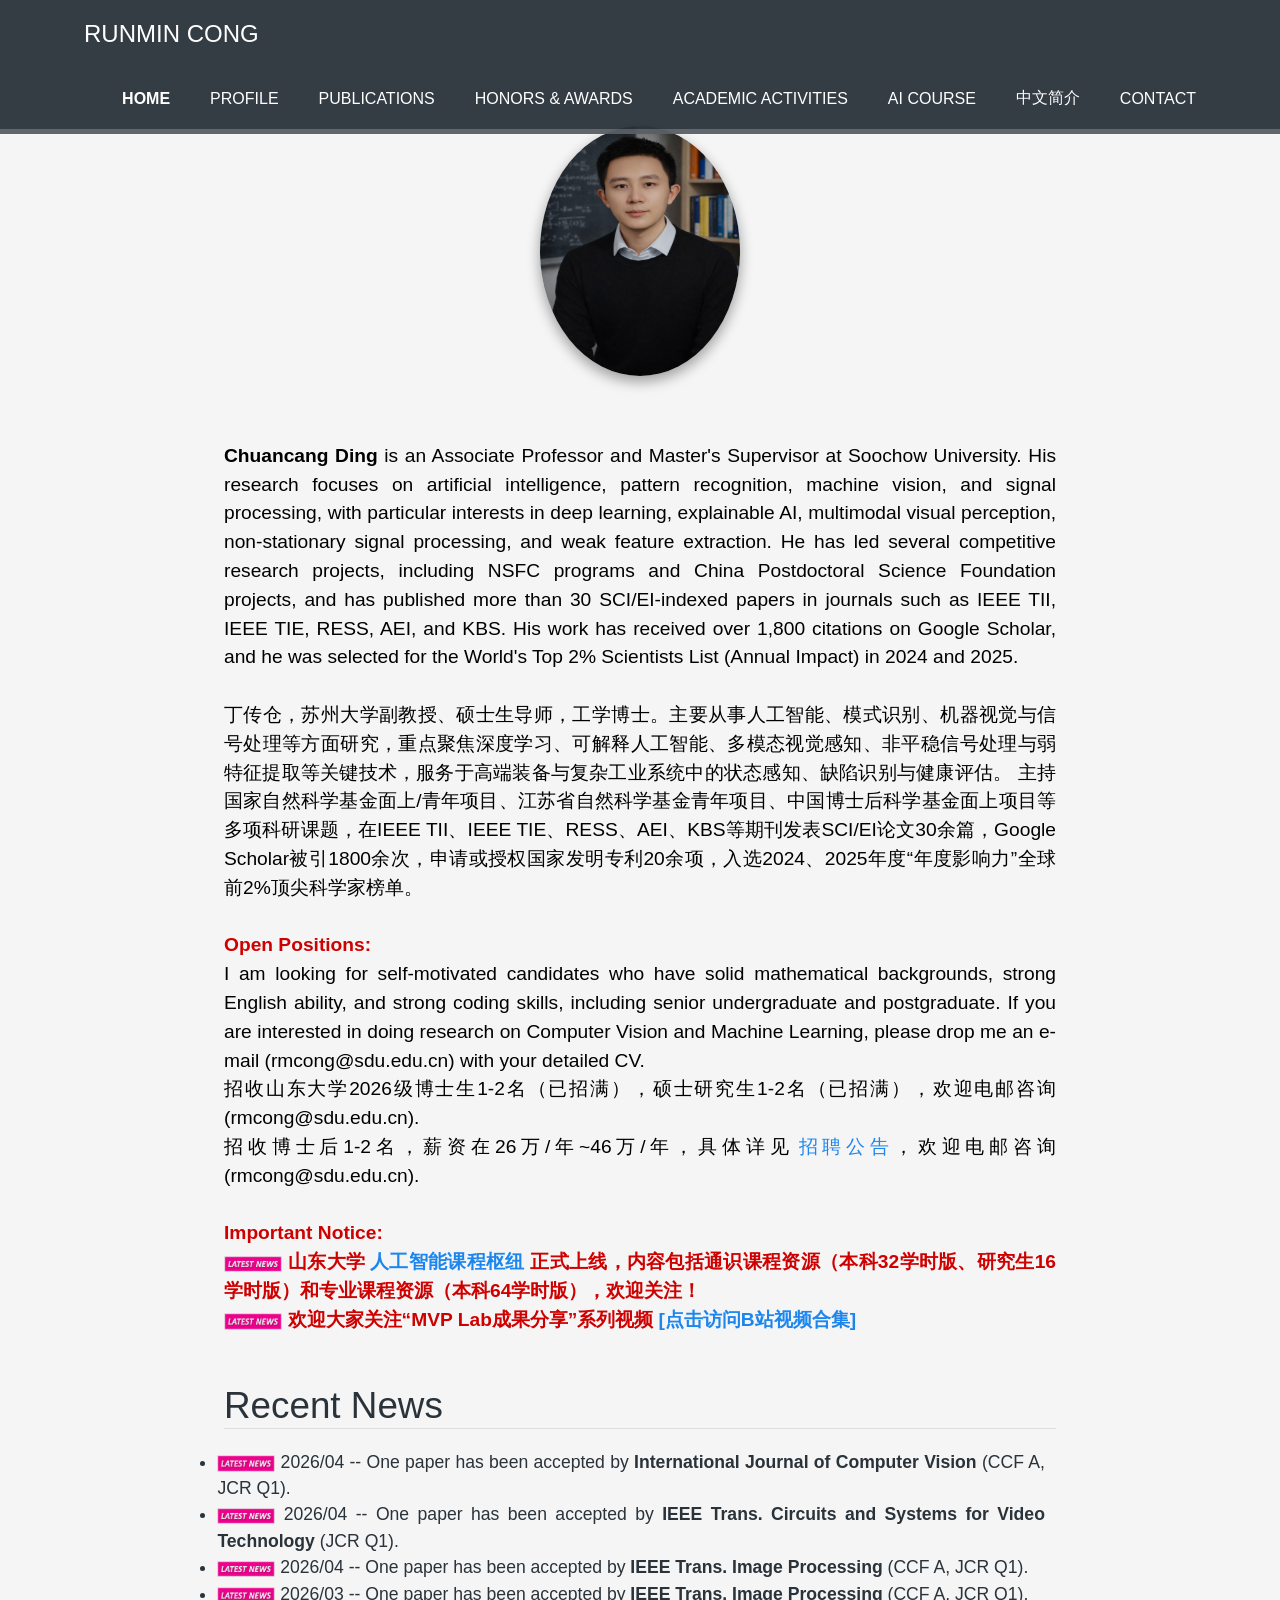
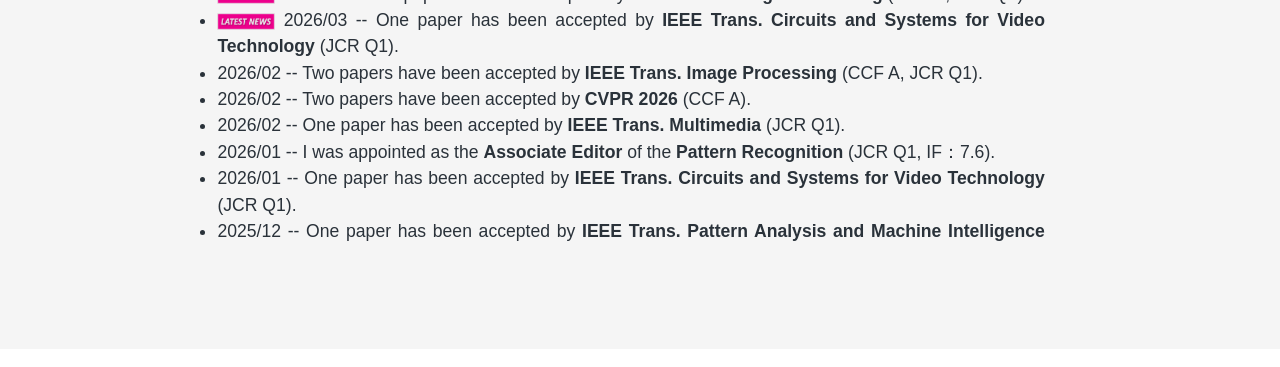
==== commit db4670d7: "Update index.html" ====
--- a/index.html
+++ b/index.html
@@ -99,15 +99,15 @@
               <div style="text-align: justify;display: block;margin-right: auto;margin-top: 50px;">	
 		    
 
-    <p>Runmin Cong, a Professor with the School of Control Science and Engineering, Shandong University (SDU), Jinan, China. 
-	  Dr. Cong is the director of <a href="https://rmcong.github.io/MVPLab.html"  target="_blank" rel="noopener noreferrer"><font color="#1C86EE"><strong>Multimedia and Vision Processing Group (MVP Group)</strong></font></a>, which is affiliated to the Key Laboratory of Machine Intelligence & System Control，Ministry of Education. 
-	  His current research interests include <ud2>Artificial Intelligence, Pattern Recognition, Machine Learning, Low-altitude Intelligence, and Embodied Perception.</ud2> 
-		He has published more than 120 IEEE/ACM Trans/CCF-A papers, and has received more than 20 awards, including the IEEE SPS Best Paper Award and IEEE Chester W. Sall Award.
+    <p><strong>Chuancang Ding</strong> is an Associate Professor and Master's Supervisor at Soochow University. 
+		His research focuses on artificial intelligence, pattern recognition, machine vision, and signal processing, with particular interests in deep learning, explainable AI, multimodal visual perception, non-stationary signal processing, and weak feature extraction. 
+		He has led several competitive research projects, including NSFC programs and China Postdoctoral Science Foundation projects, and has published more than 30 SCI/EI-indexed papers in journals such as IEEE TII, IEEE TIE, RESS, AEI, and KBS. 
+		His work has received over 1,800 citations on Google Scholar, and he was selected for the World's Top 2% Scientists List (Annual Impact) in 2024 and 2025.
 	    <br> 
  <br>
 				  
-	<p>丛润民，山东大学控制科学与工程学院教授、博士生导师、<strong>国家高层次青年人才计划入选者</strong>，主要研究方向包括人工智能、模式识别、机器学习、低空智能、具身感知等。在TPAMI、IJCV、CVPR、NeurIPS等CCF-A、IEEE/ACM Trans上发表论文130余篇，谷歌学术引用1.8万次，
-		获天津市科学技术进步一等奖、中国煤炭学会科学技术奖（科技创新）特等奖、中国图象图形学学会自然科学奖二等奖、山东计算机学会自然科学奖一等奖、科睿唯安全球高被引科学家、IEEE SPS Best Paper Award（IEEE TIP期刊最佳论文奖）、IEEE Chester W. Sall Memorial Award（IEEE TCE期刊最佳论文奖）等。
+	<p>丁传仓，苏州大学副教授、硕士生导师，工学博士。主要从事人工智能、模式识别、机器视觉与信号处理等方面研究，重点聚焦深度学习、可解释人工智能、多模态视觉感知、非平稳信号处理与弱特征提取等关键技术，服务于高端装备与复杂工业系统中的状态感知、缺陷识别与健康评估。
+		主持国家自然科学基金面上/青年项目、江苏省自然科学基金青年项目、中国博士后科学基金面上项目等多项科研课题，在IEEE TII、IEEE TIE、RESS、AEI、KBS等期刊发表SCI/EI论文30余篇，Google Scholar被引1800余次，申请或授权国家发明专利20余项，入选2024、2025年度“年度影响力”全球前2%顶尖科学家榜单。
   <br> 
  <br>
 		
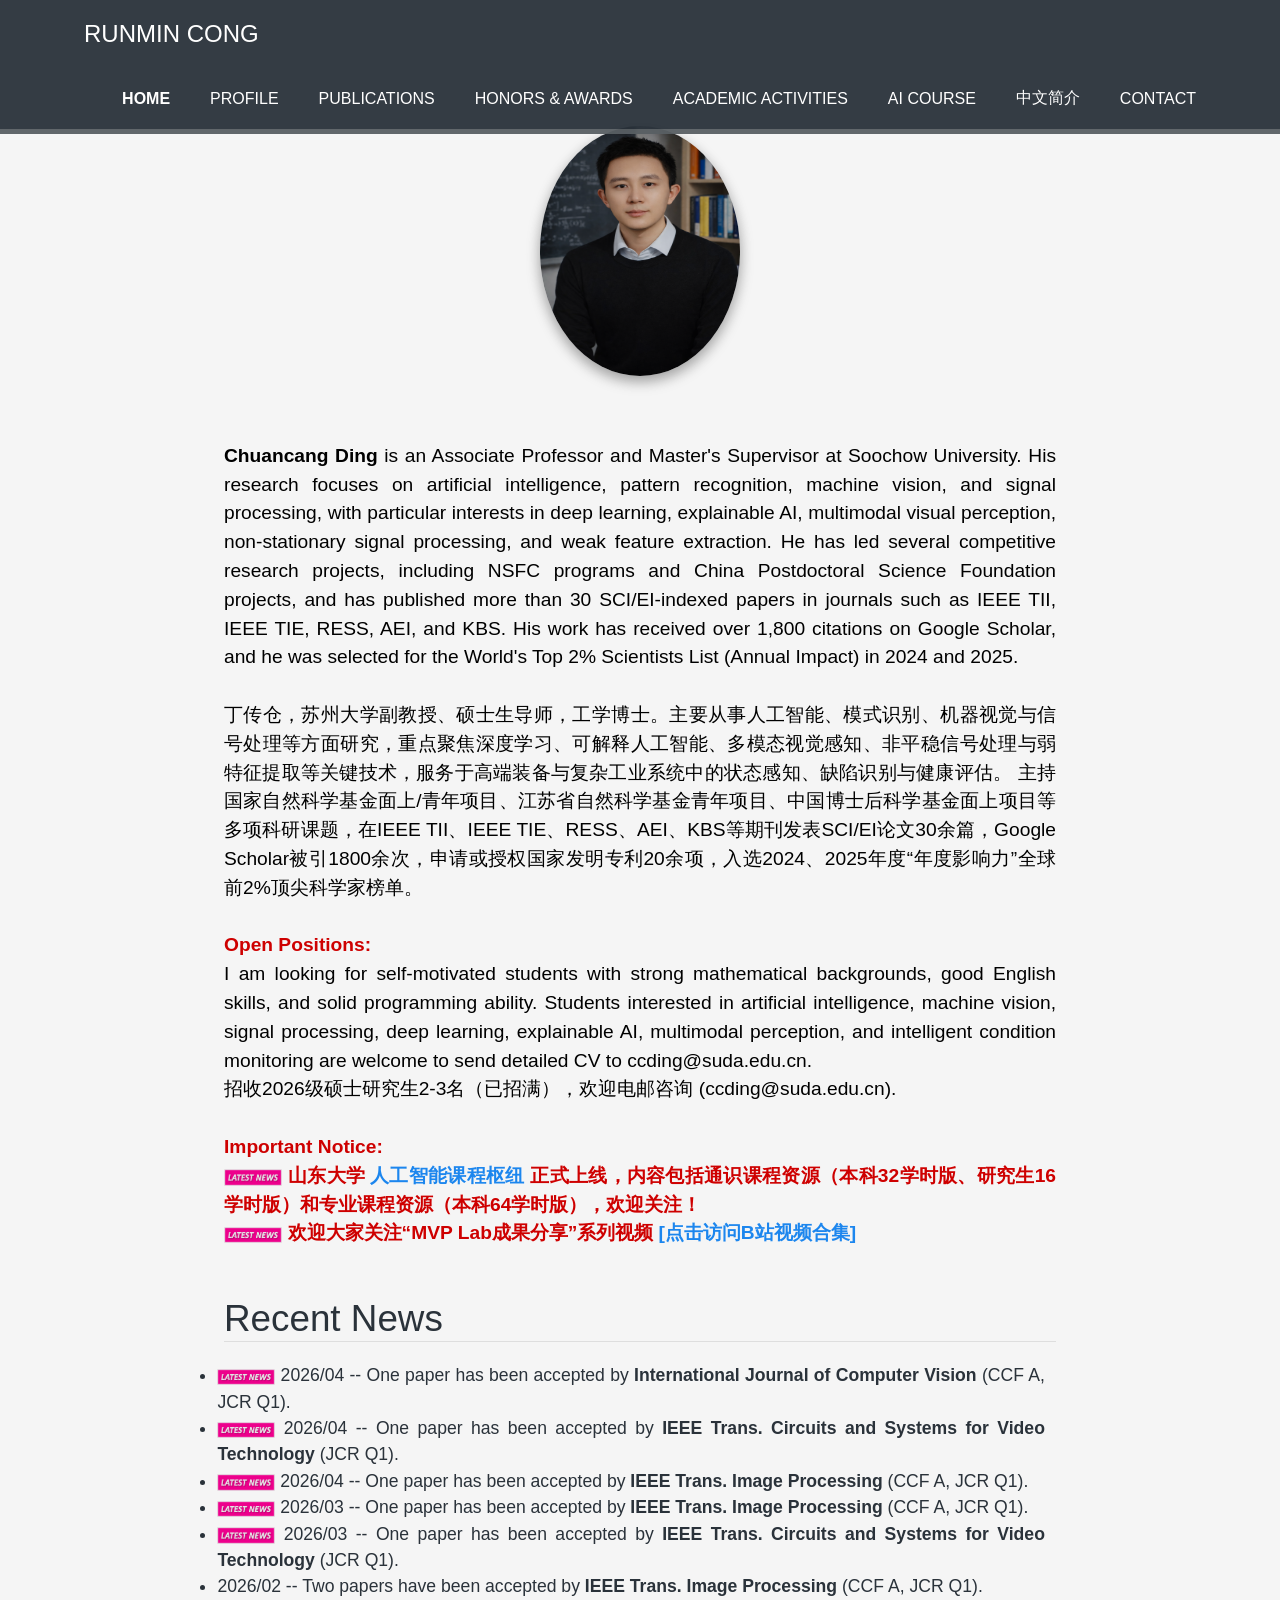
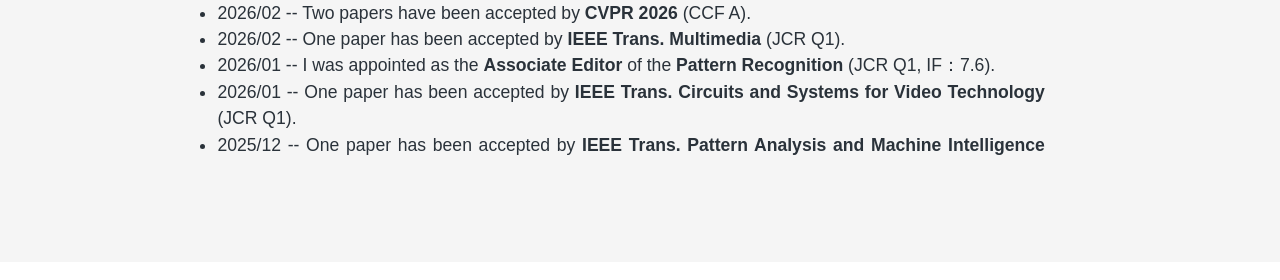
==== commit a3e5ef99: "Update index.html" ====
--- a/index.html
+++ b/index.html
@@ -114,13 +114,11 @@
 	  
 <strong><font color="#CE0000">Open Positions: </font></strong> <br>
 	  
-I am looking for self-motivated candidates who have solid mathematical backgrounds, strong English ability, and strong coding skills, including senior undergraduate and postgraduate.
-	  If you are interested in doing research on Computer Vision and Machine Learning, please drop me an e-mail (rmcong@sdu.edu.cn) with your detailed CV.
+I am looking for self-motivated students with strong mathematical backgrounds, good English skills, and solid programming ability. 
+		Students interested in artificial intelligence, machine vision, signal processing, deep learning, explainable AI, multimodal perception, and intelligent condition monitoring are welcome to send detailed CV to ccding@suda.edu.cn.
 <br>
 
-招收山东大学2026级博士生1-2名（已招满），硕士研究生1-2名（已招满），欢迎电邮咨询 (rmcong@sdu.edu.cn).
-<br>
-招收博士后1-2名，薪资在26万/年~46万/年，具体详见<a href="https://mp.weixin.qq.com/s/UHd4lwadzEkvOlCZpS94Ng"  target="_blank" rel="noopener noreferrer"><font color="#1C86EE">招聘公告</font></a>，欢迎电邮咨询 (rmcong@sdu.edu.cn).
+招收2026级硕士研究生2-3名（已招满），欢迎电邮咨询 (ccding@suda.edu.cn).
 <br>
 <br> 	  
 <!---<strong><font color="#CE0000">Call for Papers: </font></strong> </strong><a href="https://ieee-cybermatics.org/2023/icpads/Special%20Session-Underwater.pdf"><font color="#000000">Special Issue "High-performance Computing for Complex Underwater Visual Perception" </font></a> 
@@ -135,21 +133,7 @@
 <img src="./sub_img/news2.gif" ,="" width="7%" style=" background: none; vertical-align: text-bottom; border-radius: 0; padding: 0; " loading="lazy" decoding="async">&nbsp;<strong><font color="#CE0000">欢迎大家关注“MVP Lab成果分享”系列视频</font><a href="https://space.bilibili.com/1562372262/channel/seriesdetail?sid=2768065"  target="_blank" rel="noopener noreferrer"><font color="#1C86EE">[点击访问B站视频合集]</font></a></strong>
 
 
-<!---
-<strong><font color="#CE0000">《人工智能通识》慕课正式上线智慧树平台，欢迎使用！</font></strong><a href="https://coursehome.zhihuishu.com/courseHome/1000130304#teachTeam"  target="_blank" rel="noopener noreferrer"><font color="#1C86EE">[链接]</font></a>	
-<br>
-<strong><font color="#CE0000">《深度学习》专业课视频</font><a href="https://rmcong.github.io/proj_deep_learning_ProfessionalCourse.html"  target="_blank" rel="noopener noreferrer"><font color="#1C86EE">[点击访问课程平台(含课件、视频)]</font></a></strong>  
-<br>
-<strong><font color="#CE0000">通知：2022年北京交通大学《深度学习》专业课开课啦！本年度课程受教育部产学合作协同育人项目资助。</font></strong>  <a href="https://rmcong.github.io/proj_deep_learning_ProfessionalCourse.html"  target="_blank" rel="noopener noreferrer"><font color="#1C86EE">[点击访问课程平台(含课件、视频)]</font></a>
-<br>
-<strong><font color="#CE0000">Call for Papers: </font></strong> </strong><a href="https://ieeeoes.org/wp-content/uploads/2021/07/JOE_cfp_AMLM.pdf"><font color="#000000">Special Issue on Advanced Machine Learning Methodologies for Underwater Image and Video Processing and Analysis</font></a>,
-				IEEE Journal of Oceanic Engineering (JOE, IF: 3.554), Submission Deadline: 30 November, 2021. <a href="https://ieeeoes.org/wp-content/uploads/2021/07/JOE_cfp_AMLM.pdf"  target="_blank" rel="noopener noreferrer"><font color="#FF5151">[Link]</font></a>
-
-<strong><font color="#CE0000">Call for Papers: </font></strong> </strong><a href="https://2021.ieeeicme.org/conf_sessions"><u><font color="#000000">Special Session on Recent Advance in Depth-Related Processing and Applications</font></u></a>,
-				ICME 2021 (Shenzhen), Submission Deadline: 29 November, 2020.  <a href="PDF/ICME 2021-CFP.pdf"><font color="#1C86EE">[CFP]</font></a>
-
-<strong><font color="#CE0000">Call for Papers: </font></strong> </strong><a href="https://www.springer.com/journal/11042/updates/17918156"><u><font color="#000000">Special Issue on Depth-Related Processing and Applications in Visual Systems</font></u></a>,
-				Multimedia Tools and Applications (MTAP, IF: 2.101), Submission Deadline: <del>01 November, 2020</del> 31 March, 2021.  <a href="PDF/MTAP_SI_CFP.pdf"><font color="#1C86EE">[CFP]</font></a>--->
+
 	
 			</div>
 			
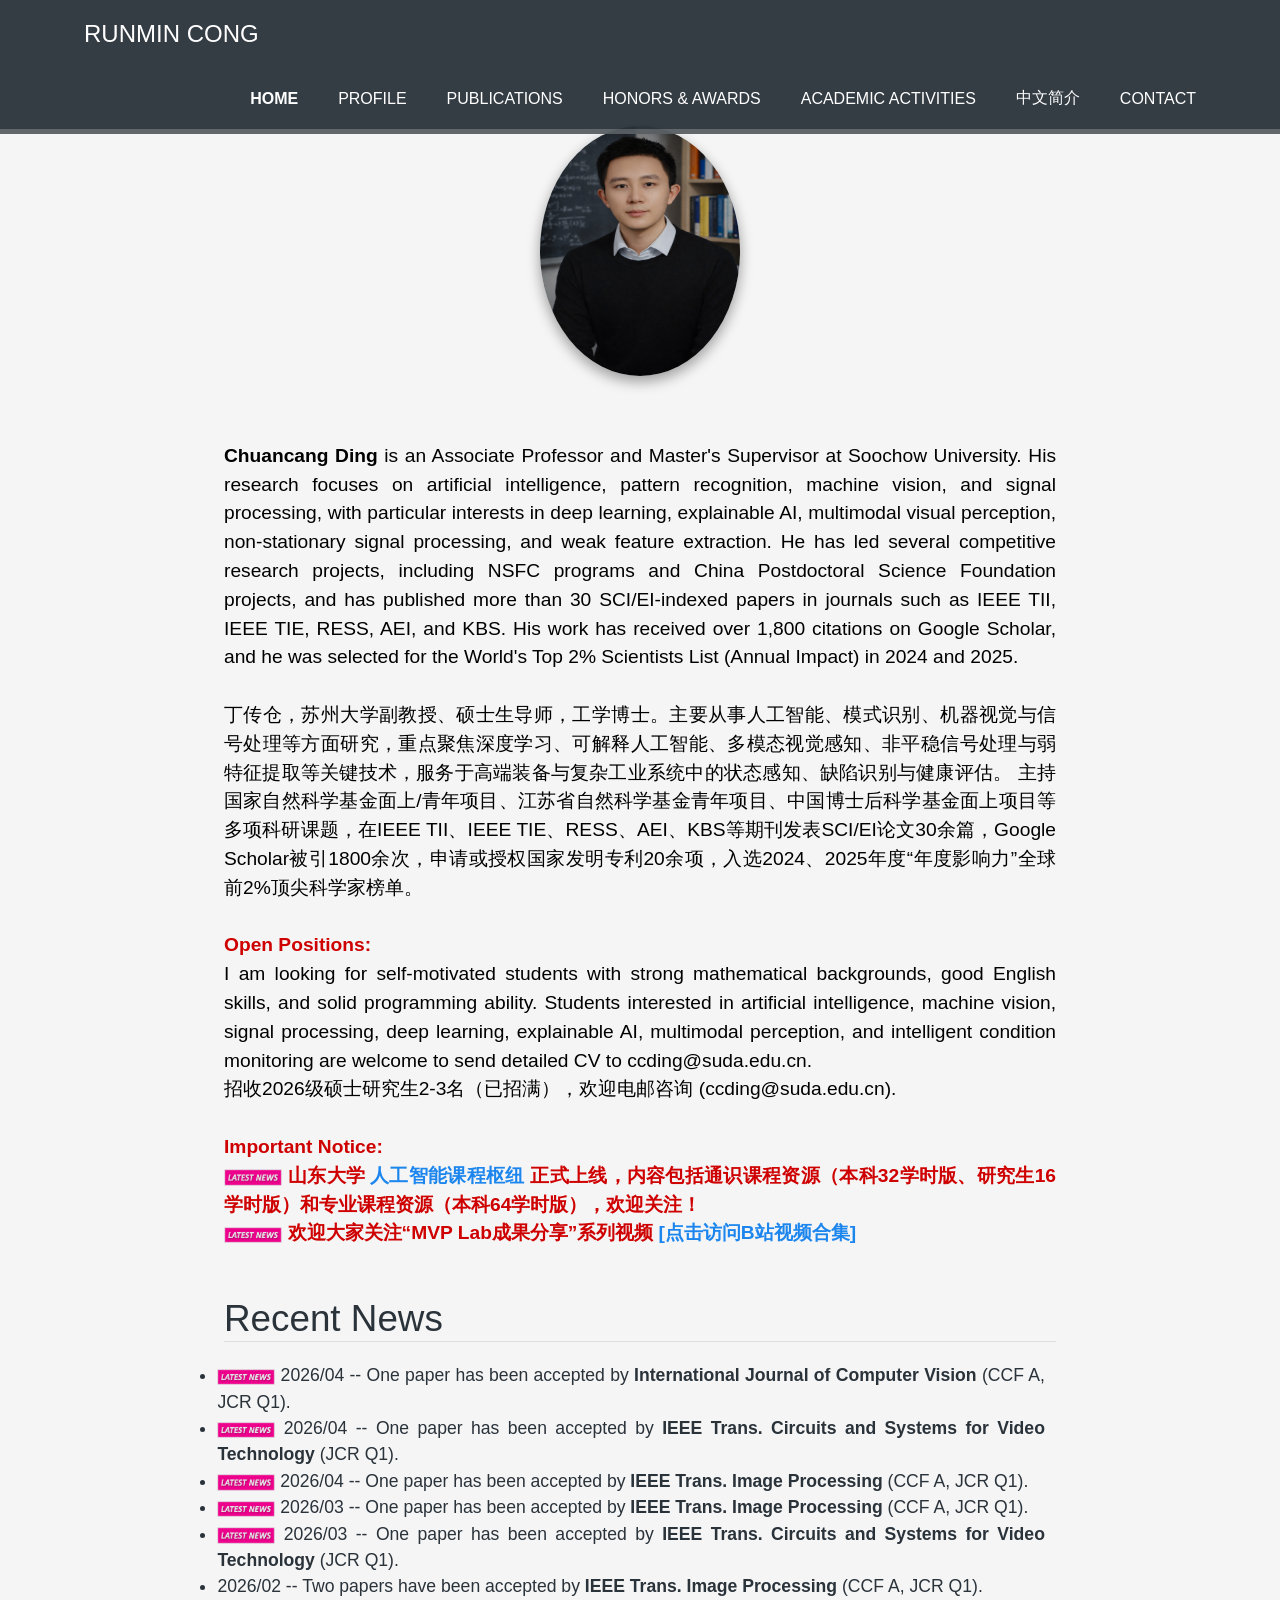
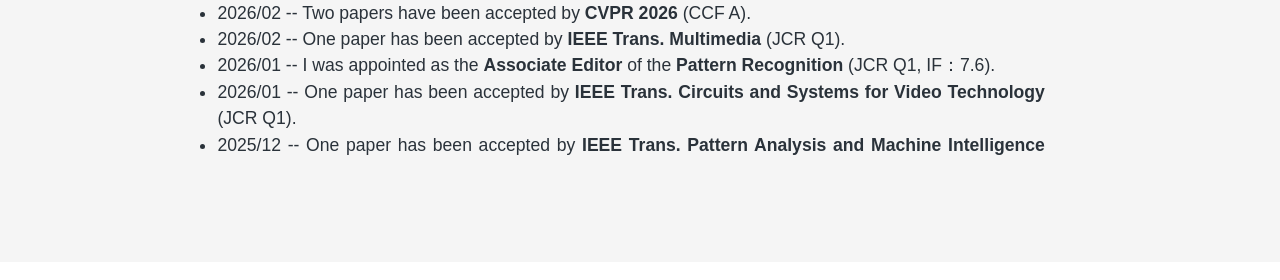
==== commit ad316cd1: "Update index.html" ====
--- a/index.html
+++ b/index.html
@@ -69,7 +69,6 @@
                     <li class="site-nav-item" data-nav-key="publications"><a href="./Publication.html" class="scroll">Publications</a></li>
                     <li class="site-nav-item" data-nav-key="honors"><a href="./Honors Awards.html" class="scroll">Honors & Awards</a></li>
                     <li class="site-nav-item" data-nav-key="activities"><a href="./Academic Activities.html" class="scroll">Academic Activities</a></li>
-                    <li class="site-nav-item" data-nav-key="ai-course"><a href="./AI_COURSE.html" class="scroll">AI COURSE</a></li>
                     <li class="site-nav-item" data-nav-key="chinese"><a href="./Profile-chinese.html" class="scroll">中文简介</a></li>
                     <li class="site-nav-item" data-nav-key="contact"><a href="./Contact.html" class="scroll">Contact</a></li>
                 </ul>
@@ -307,18 +306,7 @@
 
 <br>
 
-<!--<div align="center"><a href="http://www.amazingcounters.com"><img border="0" src="http://cc.amazingcounters.com/counter.php?i=3230524&c=9691885" alt="AmazingCounters.com" loading="lazy" decoding="async"> </a></div>-->
-
-  <!--<script type='text/javascript' id='clustrmaps' src='//cdn.clustrmaps.com/map_v2.js?cl=ffffff&w=200&t=t&d=LZZ0YTbipXFWZ6lvSaTJt75IoLIi9silsXWRuQDdIwA'></script defer>-->
-  <script type="text/javascript" id="clustrmaps" src="//cdn.clustrmaps.com/map_v2.js?cl=ffffff&w=200&t=tt&d=LZZ0YTbipXFWZ6lvSaTJt75IoLIi9silsXWRuQDdIwA"></script defer>
-
-	
-		<script type="text/javascript" src="./files/jquery.min.js.下载"></script defer>
-		<script type="text/javascript" src="./files/bootstrap.js.下载"></script defer>
-		<script type="text/javascript" src="./files/jquery.banner.js.下载"></script defer>
-		<script type="text/javascript" src="./files/jquery.prettyPhoto.js.下载"></script defer>		
-		<script type="text/javascript" src="./files/jquery.isotope.js.下载"></script defer>	
-		<script type="text/javascript" src="./files/main.js.下载"></script defer>				
+		
 	
 
 
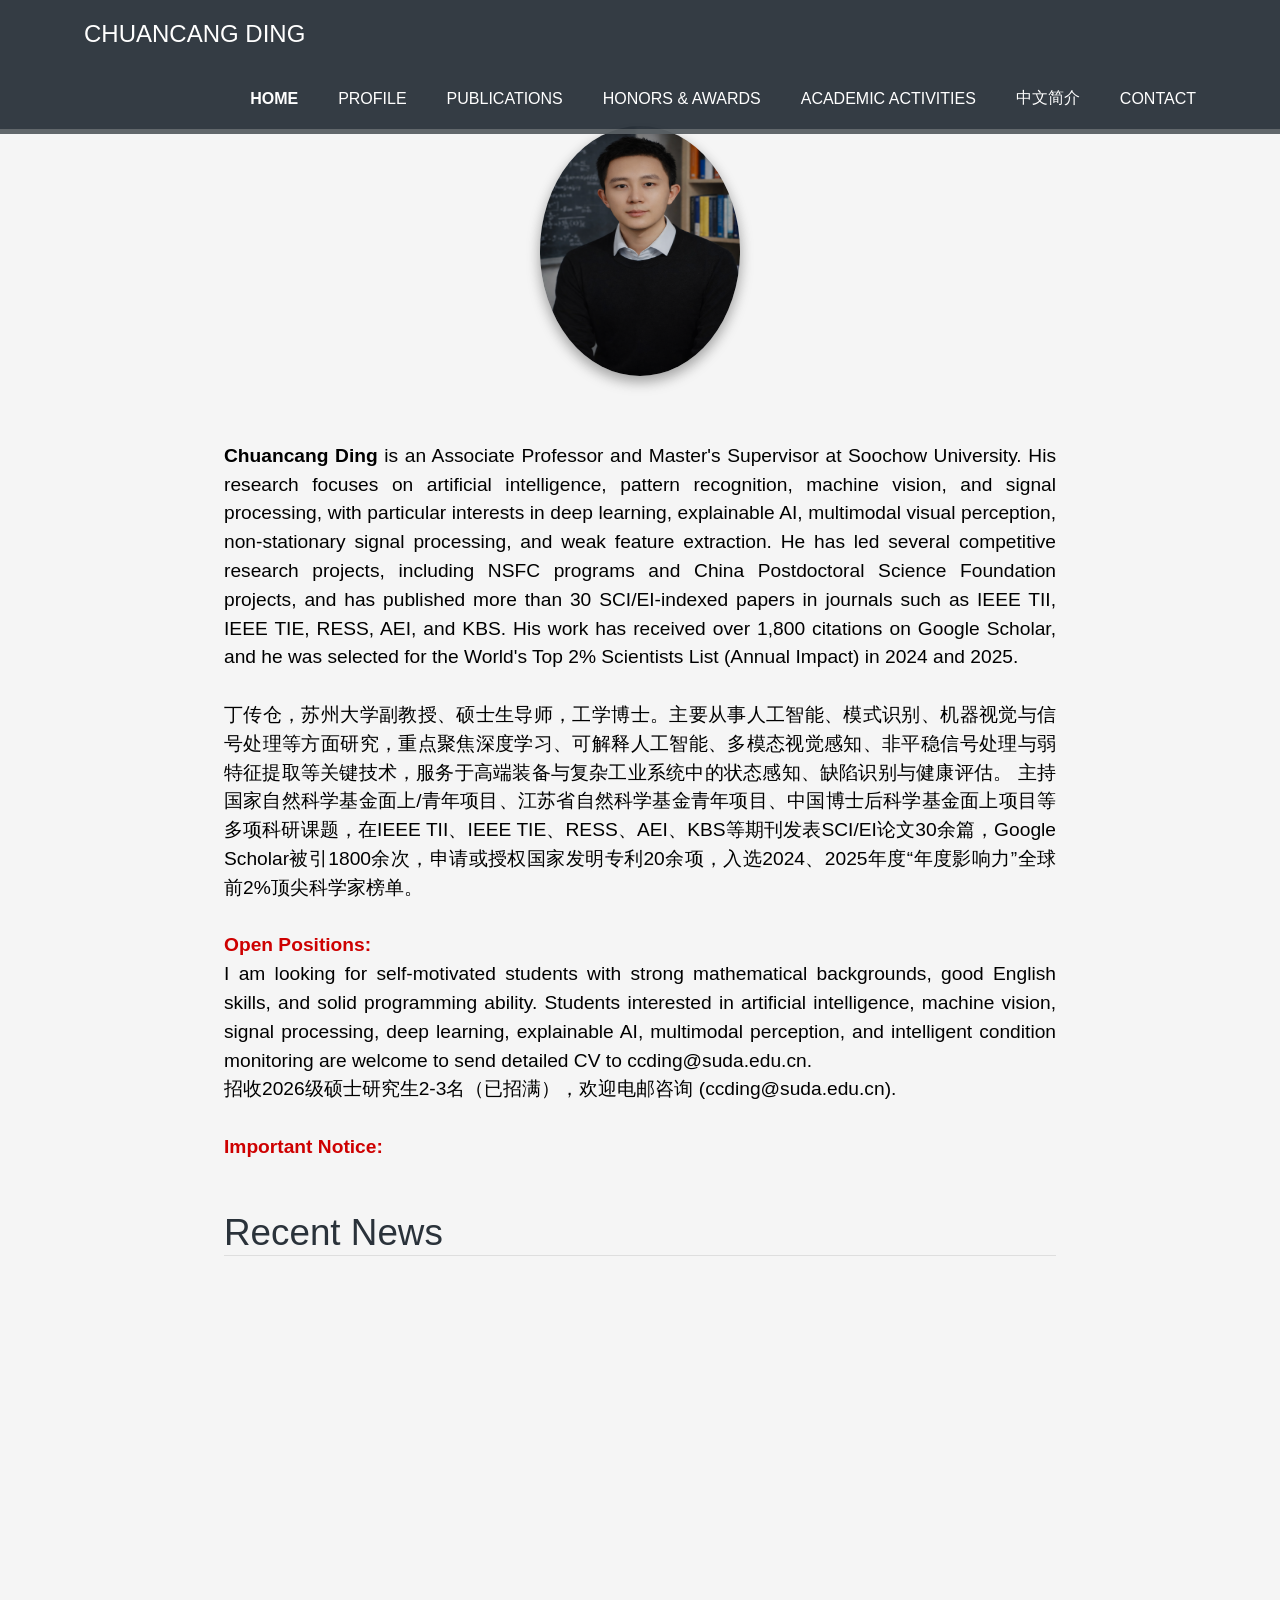
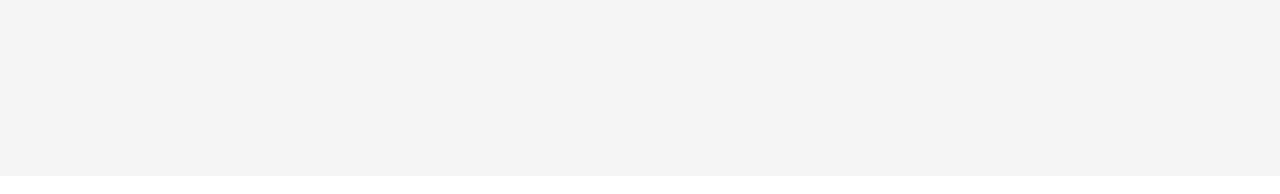
==== commit 14f63467: "Update index.html" ====
--- a/index.html
+++ b/index.html
@@ -3,7 +3,7 @@
 <html class="csstransforms csstransforms3d csstransitions" lang="en"><head><meta http-equiv="Content-Type" content="text/html; charset=UTF-8">
 		
 		
-    <meta name="viewport" content="width=device-width, initial-scale=1.0"><title>Runmin Cong</title>
+    <meta name="viewport" content="width=device-width, initial-scale=1.0"><title>Chuancang Ding</title>
 		<link href="./files/bootstrap.css" rel="stylesheet" type="text/css" media="all">
 		<link href="./files/style.css" rel="stylesheet" type="text/css" media="all">
 		<link href="./files/prettyPhoto.css" rel="stylesheet" type="text/css" media="all">		
@@ -60,7 +60,7 @@
     <div class="header site-shared-header">
         <div class="wrap">
             <div class="logo">
-                <a href="./index.html">Runmin Cong</a>
+                <a href="./index.html">Chuancang Ding</a>
             </div>
             <div class="top-nav site-top-nav">
                 <ul>
@@ -126,12 +126,16 @@
 	  
 <strong><font color="#CE0000">Important Notice: </font></strong> <br>  
 <!---<li><strong><font color="#CE0000">欢迎访问科技创新2030—“新一代人工智能”重大项目“连续学习理论和方法”网站！</font></strong><a href="https://cl-bjtu.github.io/"  target="_blank" rel="noopener noreferrer"><font color="#FF5151">[链接]</font></a></li>--->
-<img src="./sub_img/news2.gif" ,="" width="7%" style=" background: none; vertical-align: text-bottom; border-radius: 0; padding: 0; " loading="lazy" decoding="async">&nbsp;<strong><font color="#CE0000">山东大学</font><a href="./AI_COURSE.html"  target="_blank" rel="noopener noreferrer"><font color="#1C86EE">人工智能课程枢纽</font></a></strong><strong><font color="#CE0000"> 正式上线，内容包括通识课程资源（本科32学时版、研究生16学时版）和专业课程资源（本科64学时版），欢迎关注！</font></strong> 
+
+
+<!---	
+		
+		<img src="./sub_img/news2.gif" ,="" width="7%" style=" background: none; vertical-align: text-bottom; border-radius: 0; padding: 0; " loading="lazy" decoding="async">&nbsp;<strong><font color="#CE0000">山东大学</font><a href="./AI_COURSE.html"  target="_blank" rel="noopener noreferrer"><font color="#1C86EE">人工智能课程枢纽</font></a></strong><strong><font color="#CE0000"> 正式上线，内容包括通识课程资源（本科32学时版、研究生16学时版）和专业课程资源（本科64学时版），欢迎关注！</font></strong> 
 <br>
 
 <img src="./sub_img/news2.gif" ,="" width="7%" style=" background: none; vertical-align: text-bottom; border-radius: 0; padding: 0; " loading="lazy" decoding="async">&nbsp;<strong><font color="#CE0000">欢迎大家关注“MVP Lab成果分享”系列视频</font><a href="https://space.bilibili.com/1562372262/channel/seriesdetail?sid=2768065"  target="_blank" rel="noopener noreferrer"><font color="#1C86EE">[点击访问B站视频合集]</font></a></strong>
 
-
+--->
 
 	
 			</div>
@@ -148,154 +152,11 @@
 				<div class="grid3-content">
 	<ul class="graid3-ul" style="list-style-type:disc; height: 400px;overflow-y: auto;">
 			<div style="text-align: justify; display: block; margin-right: auto;">	
+
+<!---				
 <li><img src="./sub_img/news2.gif" ,="" width="7%" style=" background: none; vertical-align: text-bottom; border-radius: 0; padding: 0; " loading="lazy" decoding="async">&nbsp;2026/04 -- One paper has been accepted by <strong>International Journal of Computer Vision</strong> (CCF A, JCR Q1).</li>
-<li><img src="./sub_img/news2.gif" ,="" width="7%" style=" background: none; vertical-align: text-bottom; border-radius: 0; padding: 0; " loading="lazy" decoding="async">&nbsp;2026/04 -- One paper has been accepted by <strong>IEEE Trans. Circuits and Systems for Video Technology</strong> (JCR Q1).</li>
-<li><img src="./sub_img/news2.gif" ,="" width="7%" style=" background: none; vertical-align: text-bottom; border-radius: 0; padding: 0; " loading="lazy" decoding="async">&nbsp;2026/04 -- One paper has been accepted by <strong>IEEE Trans. Image Processing</strong> (CCF A, JCR Q1).</li>
-<li><img src="./sub_img/news2.gif" ,="" width="7%" style=" background: none; vertical-align: text-bottom; border-radius: 0; padding: 0; " loading="lazy" decoding="async">&nbsp;2026/03 -- One paper has been accepted by <strong>IEEE Trans. Image Processing</strong> (CCF A, JCR Q1).</li>
-<li><img src="./sub_img/news2.gif" ,="" width="7%" style=" background: none; vertical-align: text-bottom; border-radius: 0; padding: 0; " loading="lazy" decoding="async">&nbsp;2026/03 -- One paper has been accepted by <strong>IEEE Trans. Circuits and Systems for Video Technology</strong> (JCR Q1).</li>
 <li>2026/02 -- Two papers have been accepted by <strong>IEEE Trans. Image Processing</strong> (CCF A, JCR Q1).</li>
-<li>2026/02 -- Two papers have been accepted by <strong>CVPR 2026</strong> (CCF A).</li>
-<li>2026/02 -- One paper has been accepted by <strong>IEEE Trans. Multimedia</strong> (JCR Q1).</li>
-<li>2026/01 -- I was appointed as the <strong>Associate Editor</strong> of the <strong>Pattern Recognition</strong> (JCR Q1, IF：7.6).</li>
-<li>2026/01 -- One paper has been accepted by <strong>IEEE Trans. Circuits and Systems for Video Technology</strong> (JCR Q1).</li>
-<li>2025/12 -- One paper has been accepted by <strong>IEEE Trans. Pattern Analysis and Machine Intelligence</strong> (JCR Q1, CCF A).</li>
-<li>2025/11 -- I am honored to be recognised as <strong>Highly Cited Researchers</strong> by Clarivate.</li>
-<li>2025/11 -- One paper has been accepted by <strong>IEEE Trans. Pattern Analysis and Machine Intelligence</strong> (JCR Q1, CCF A).</li>
-<li>2025/11 -- Three papers have been accepted by <strong>AAAI 2026</strong> with two Orals (CCF A).</li>
-<li>2025/10 -- One paper has been accepted by <strong>IEEE Trans. Geoscience and Remote Sensing</strong> (JCR Q1).</li>
-<li>2025/07 -- Four papers have been accepted by <strong>ACM MM 2025</strong> (CCF A).</li>
-<li>2025/05 -- One paper has been accepted by <strong>IEEE Trans. Image Processing</strong> (CCF A, JCR Q1).</li>
-<li>2025/05 -- One paper has been accepted by <strong>ICML 2025</strong> (CCF A).</li>
-<li>2025/04 -- One paper has been accepted by <strong>IEEE Trans. Multimedia</strong> (JCR Q1).</li>
-<li>2025/03 -- One paper has been accepted by <strong>IEEE Trans. Circuits and Systems for Video Technology</strong> (JCR Q1).</li>
-<li>2025/02 -- One paper has been accepted by <strong>IEEE Trans. Pattern Analysis and Machine Intelligence</strong> (JCR Q1).</li>
-<li>2025/02 -- One paper has been accepted by <strong>CVPR 2025</strong>.</li>
-<li>2025/02 -- I am honored to be recognised as one of the <strong>Top 0.05% Highly Ranked Scholars</strong> by ScholarGPS.</li>
-<li>2025/01 -- One paper has been newly selected as <strong>ESI Highly Cited Paper</strong> (<strong>Top 1%</strong> of papers in the academic field).</li>
-<li>2025/01 -- One paper has been accepted by <strong>IEEE Trans. Image Processing</strong> (JCR Q1).</li>
-<li>2025/01 -- One paper has been accepted by <strong>ICLR 2025</strong>.</li>
-<li>2025/01 -- One paper has been accepted by <strong>IEEE Trans. Circuits and Systems for Video Technology</strong> (JCR Q1).</li>
-<!---<li>2024/12 -- One paper has been accepted by <strong>IEEE Trans. Multimedia</strong> (JCR Q1).</li>
-<li>2024/09 -- One paper has been newly selected as <strong>ESI Highly Cited Paper</strong> (<strong>Top 1%</strong> of papers in the academic field).</li>
-<li>2024/09 -- One paper has been accepted by <strong>IEEE Trans. Image Processing</strong> (CCF A, JCR Q1).</li>
-<li>2024/08 -- Our team won the championship of <strong>LSVOS Challenge-RVOS Track@ECCV 2024</strong>.</li>
-<li>2024/07 -- One paper has been accepted by <strong>ECCV 2024</strong>.</li>
-<li>2024/04 -- One paper has been accepted by <strong>International Journal of Computer Vision</strong> (JCR Q1、CCF A).</li>
-<li>2024/04 -- One paper has been accepted by <strong>IEEE Trans. Geoscience and Remote Sensing</strong> (JCR Q1).</li>
-<li>2024/03 -- One paper has been accepted by <strong>IEEE Trans. Instrumentation & Measurement</strong> (JCR Q1).</li>
-<li>2024/01 -- Two papers have been newly selected as <strong>ESI Highly Cited Paper</strong> (<strong>Top 1%</strong> of papers in the academic field).</li>
-<li>2024/01 -- Two papers have been accepted by <strong>IEEE Trans. Multimedia</strong> (JCR Q1).</li>
-<li>2023/12 -- I was appointed as the <strong>Associate Editor</strong> of the <strong>IEEE Transactions on Neural Networks and Learning Systems (TNNLS)</strong> (JCR Q1, IF：14.255).</li>
-<li>2023/12 -- One paper has been accepted by <strong>IEEE Trans. Geoscience and Remote Sensing</strong> (JCR Q1).</li>
-<li>2023/12 -- One paper has been accepted by <strong>IEEE Trans. Circuits and Systems for Video Technology</strong> (JCR Q1).</li>
-<li>2023/12 -- Our IEEE TCE paper is honored with the second place in the <strong>IEEE Chester W. Sall Memorial Award</strong> 2024.</li>
-<li>2023/11 -- One paper has been newly selected as <strong>ESI Highly Cited Paper</strong> (<strong>Top 1%</strong> of papers in the academic field).</li>
-<li>2023/10 -- One paper has been accepted by <strong>IEEE Trans. Cybernetics</strong> (JCR Q1).</li>
-<li>2023/10 -- One paper has been accepted by <strong>IEEE Trans. Multimedia</strong> (JCR Q1).</li>
-<li>2023/10 -- One paper has been accepted by <strong>IEEE Trans. Instrumentation & Measurement</strong> (JCR Q1).</li>x
-<li>2023/10 -- I am honored to be recognised as <strong>The World’s Top 2% Scientists</strong> (three consecutive years).</li>
-<li>2023/10 -- One paper has been accepted by <strong>IEEE Trans. Circuits and Systems for Video Technology</strong> (JCR Q1).</li><li><img src="./sub_img/news2.gif" ,="" width="7%" style=" background: none; vertical-align: text-bottom; border-radius: 0; padding: 0; " loading="lazy" decoding="async">&nbsp;2023/09 -- One paper has been accepted by <strong>NeurIPS 2023</strong> (CCF A Top Conference).</li>
-<li>2023/09 -- Two patents have been authorized by China National Intellectual Property Administration.</li>
-<li>2023/08 -- One paper has been accepted by <strong>IEEE Trans. Circuits and Systems for Video Technology</strong> (JCR Q1).</li>
-<li>2023/07 -- Three papers have been accepted by <strong>ACM MM 2023</strong> (CCF A).</li>
-<li>2023/07 -- One paper has been accepted by <strong>IEEE ICCV 2023</strong> (CCF A).</li>
-<li>2023/06 -- I am honored to be elevated to the grade of <strong>Senior Member</strong> of Chinese Institute of Electronics (CIE).</li>
-<li>2023/05 -- One paper has been accepted by <strong>IEEE Trans. Image Processing</strong> (CCF A, JCR Q1).</li>
-<li>2023/05 -- One paper has been newly selected as <strong>ESI Highly Cited Paper</strong> (<strong>Top 1%</strong> of papers in the academic field).</li>
-<li>2023/05 -- One paper has been accepted by <strong>IEEE Trans. Image Processing</strong> (CCF A, JCR Q1).</li>
-<li>2023/05 -- One paper is newly recognized as <strong><a href="https://ieeexplore.ieee.org/xpl/topAccessedArticles.jsp?punumber=19&topArticlesDate=April%202023"><font color="#1C86EE">Popular Documents (the 50 most frequently accessed documents)</font></a></strong> in IEEE Transactions on Instrumentation and Measurement.</li>
-<li>2023/04 -- One paper is newly recognized as <strong><a href="https://ieeexplore.ieee.org/xpl/topAccessedArticles.jsp?punumber=7433297&topArticlesDate=March%202023"><font color="#1C86EE">Popular Documents (the 50 most frequently accessed documents)</font></a></strong> in IEEE Transactions on Emerging Topics in Computational Intelligence.</li>
-<li>2023/03 -- One paper has been accepted by <strong>IEEE Trans. Multimedia</strong> (JCR Q1).</li>
-<li>2023/03 -- One paper is newly recognized as <strong><a href="https://ieeexplore.ieee.org/xpl/topAccessedArticles.jsp?punumber=76"><font color="#1C86EE">Popular Documents (the 50 most frequently accessed documents)</font></a></strong> in IEEE Transactions on Circuits and Systems for Video Technology.</li>
-<li>2023/02 -- I am honored to be elevated to the grade of <strong>IEEE Senior Member</strong>.</li>
-<li>2023/02 -- One paper has been accepted by <strong>IEEE CVPR 2023</strong> (CCF A).</li>
-<li>2023/02 -- One paper is newly recognized as <strong><a href="https://ieeexplore.ieee.org/xpl/topAccessedArticles.jsp?punumber=6221036"><font color="#1C86EE">Popular Documents (the 50 most frequently accessed documents)</font></a></strong> in IEEE Transactions on Cybernetics.</li>
-<li>2023/01 -- One paper has been accepted by <strong>IEEE Trans. Instrumentation and Measurement</strong> (JCR Q1). </li>
-<li>2022/12 -- One paper have been accepted by <strong>IEEE Trans. Neural Networks and Learning Systems</strong> (JCR Q1).</li>
-<li>2022/11 -- Two papers have been newly selected as <strong>ESI Highly Cited Paper</strong> (<strong>Top 1%</strong> of papers in the academic field).</li>
-<li>2022/11 -- The source code of <a href="https://github.com/rmcong/CIRNet_TIP2022"  target="_blank" rel="noopener noreferrer"><font color="#1C86EE">[CIR-Net]</font></a> (TIP 2022), <a href="https://github.com/rmcong/TNet_TMM2022"  target="_blank" rel="noopener noreferrer"><font color="#1C86EE">[TNet]</font></a> (TMM 2022) and <a href="https://github.com/rmcong/Hybrid-Label-SOD_TCSVT2022"  target="_blank" rel="noopener noreferrer"><font color="#1C86EE">[HybridSOD]</font></a> (TCSVT 2022), the results of <a href="https://github.com/rmcong/PSNet_TETCI2022"  target="_blank" rel="noopener noreferrer"><font color="#1C86EE">[PSNet]</font></a> (TCTCI 2022) have been released.</li>
-<li>2022/11 -- One paper has been accepted by <strong>ACM Trans. Multimedia Computing Communications and Applications</strong>.</li>
-<li>2022/11 -- One paper is newly recognized as <strong><a href="https://ieeexplore.ieee.org/xpl/topAccessedArticles.jsp?punumber=6046"><font color="#1C86EE">Popular Documents (the 50 most frequently accessed documents)</font></a></strong> in IEEE Transactions on Multimedia.</li>
-<li>2022/11 -- One paper is newly recognized as <strong><a href="https://ieeexplore.ieee.org/xpl/topAccessedArticles.jsp?punumber=30"><font color="#1C86EE">Popular Documents (the 50 most frequently accessed documents)</font></a></strong> in IEEE Transactions on Consumer Electronics.</li>
-<li>2022/10 -- I am honored to be recognised as the <strong>2021 World’s Top 2% Scientists</strong>.</li>
-<li>2022/10 -- One paper have been accepted by <strong>IEEE Trans. Image Processing</strong> (CCF A, JCR Q1).</li>
-<li>2022/10 -- I was appointed as the <strong>Associate Editor</strong> of the <strong>Engineering Applications of Artificial Intelligence</strong> (SCI, JCR Q1, IF: 7.802).
-<li>2022/10 -- Two papers have been accepted by <strong>IEEE Trans. Multimedia</strong> (JCR Q1).</li>
-<li>2022/10 -- One paper has been accepted by <strong>IEEE Trans. Emerging Topics in Computational Intelligence</strong> (JCR Q2).</li>
-<li>2022/10 -- One paper is newly recognized as <strong><a href="https://ieeexplore.ieee.org/xpl/topAccessedArticles.jsp?punumber=97"><font color="#1C86EE">Popular Documents (the 50 most frequently accessed documents)</font></a></strong> in IEEE Signal Processing Letters.</li>
-<li>2022/09 -- I was appointed as the <strong>Youth Editorial Board Member</strong> of the <strong>CAAI Transactions on Intelligence Technology</strong> (SCI, JCR Q1, IF: 7.985).
-<li>2022/09 -- One paper has been accepted by <strong>IEEE Trans. Consumer Electronics</strong> (JCR Q2). </li>
-<li>2022/09 -- One paper is newly recognized as <strong><a href="https://ieeexplore.ieee.org/xpl/topAccessedArticles.jsp?punumber=6745852"><font color="#1C86EE">Popular Documents (the 50 most frequently accessed documents)</font></a></strong> in IEEE Trans. Computational Imaging.</li>
-<li>2022/08 -- One paper has been accepted by <strong>IEEE Trans. Circuits and Systems for Video Technology</strong> (JCR Q1). </li>
-<li>2022/08 -- One paper has been accepted by <strong>SCIENCE CHINA Information Sciences</strong> (JCR Q1). </li>
-<li>2022/07 -- I was invited as the a <strong>Senior Program Committee (SPC) Member</strong> for the 37th AAAI Conference on Artificial Intelligence (AAAI-23).</li>
-<li>2022/07 -- One paper has been accepted by <strong>IEEE Trans. Instrumentation and Measurement</strong> (JCR Q1). </li>
-<li>2022/07 -- One paper has been accepted by <strong>IEEE Trans. Computational Imaging</strong> (JCR Q1). </li>
-<li>2022/05 -- I was appointed as the <strong>Associate Editor</strong> of the <strong>IEEE Journal of Oceanic Engineering</strong> (SCI, JCR Q1, Impact Factor: 3.554).</li>
-<li>2022/05 -- One paper has been newly selected as <strong>ESI Hot Paper</strong> (<strong>Top 0.1%</strong> of papers in the academic field).</li>
-<li>2022/05 -- One paper has been accepted by <strong>IEEE Journal of Biomedical and Health Informatics</strong>  (JCR Q1).</li>
-<li>2022/05 -- One paper is newly recognized as <strong><a href="https://ieeexplore.ieee.org/xpl/topAccessedArticles.jsp?punumber=76"><font color="#1C86EE">Popular Documents (the 50 most frequently accessed documents)</font></a></strong> in IEEE Trans. Circuits and Systems for Video Technology.</li>
-<li>2022/04 -- One paper has been accepted by <strong>IEEE Trans. Cybernetics</strong>  (JCR Q1).</li>
-<li>2022/04 -- 录用CCF A类中文期刊<strong>《软件学报》</strong>论文1篇.</li>
-<li>2022/04 -- I am promoted to <strong>Senior Member</strong> of CCF.</li>
-<li>2022/04 -- One paper is newly recognized as <strong><a href="https://ieeexplore.ieee.org/xpl/topAccessedArticles.jsp?punumber=76"><font color="#1C86EE">Popular Documents (the 50 most frequently accessed documents)</font></a></strong> in IEEE Tran. Circuits and Systems for Video Technology.</li>
-<li>2022/04 -- One paper has been accepted by <strong>ACM Trans. Multimedia Computing Communications and Applications</strong>.</li>
-<li>2022/03 -- One paper has been accepted by <strong>IEEE Trans. Cybernetics</strong> (JCR Q1).</li>
-<li>2022/03 -- One paper has been accepted by <strong>IEEE Trans. Intelligent Transportation Systems</strong> (JCR Q1).</li>
-<li>2022/03 -- One paper has been accepted by <strong>IEEE Trans. Circuits and Systems for Video Technology</strong> (JCR Q1).</li>
-<li>2022/03 -- Two papers have been newly selected as <strong>ESI Highly Cited Paper</strong> (<strong>Top 1%</strong> of papers in the academic field).</li>
-<li>2022/03 -- One paper is newly recognized as <strong><a href="https://ieeexplore.ieee.org/xpl/topAccessedArticles.jsp?punumber=83"><font color="#1C86EE">Popular Documents (the 50 most frequently accessed documents)</font></a></strong> in IEEE Transactions on Image Processing.</li>
-<li>2022/03 -- One paper has been accepted by <strong>CVPR 2022</strong> (CCF A).</li>
-<li>2022/02 -- One paper has been accepted by <strong>IEEE Trans. Multimedia</strong> (JCR Q1).</li>
-<li>2022/02 -- I was recognized as <strong>2021 Outstanding Reviewer</strong> of <strong>IEEE Journal of Oceanic Engineering</strong>.</li>
-<li>2022/01 -- I was appointed as the <strong>Associate Editor</strong> of the <strong>Neurocomputing</strong> (SCI, JCR Q1, Impact Factor: 5.719).</li>
-<li>2022/01 -- I was invited as the <strong>Area Chair</strong> of the <strong>ICPR 2022</strong>.</li>
-<li>2022/01 -- One paper has been newly selected as <strong>ESI Hot Paper</strong> (<strong>Top 0.1%</strong> of papers in the academic field).</li>
-<li>2022/01 -- I am honored to be recognised as the <strong>2020 World’s Top 2% Scientists</strong>.</li>
-<li>2022/01 -- One paper is recognized as <strong><a href="https://ieeexplore.ieee.org/xpl/topAccessedArticles.jsp?punumber=6221036"><font color="#1C86EE">Popular Documents (the 50 most frequently accessed documents)</font></a></strong> in IEEE Transactions on Cybernetics.</li>
-<li>2022/01 -- Two papers are recognized as <strong><a href="https://ieeexplore.ieee.org/xpl/topAccessedArticles.jsp?punumber=83"><font color="#1C86EE">Popular Documents (the 50 most frequently accessed documents)</font></a></strong> in IEEE Transactions on Image Processing.</li>				
-<li>2021/12 -- One Beijing Municipal Natural Science Foundation project was approved. </li>
-<li>2021/12 -- I was invited to join the editorial board of International Journal of Interactive Multimedia and Artificial Intelligence (IJIMAI, JCR Q2, Impact Factor: 3.137). </li>
-<li>2021/11 -- One paper has been newly selected as <strong>ESI Highly Cited Paper</strong> (<strong>Top 1%</strong> of papers in the academic field).</li>
-<li>2021/11 -- I am promoted to <strong>Senior Member</strong> of CSIG.</li>
-<li>2021/10 -- One paper has been accepted by <strong>IEEE Trans. Geoscience and Remote Sensing</strong> (JCR Q1).</li>
-<li>2021/10 -- Two papers have been accepted by <strong>IEEE Trans. Image Processing</strong> (CCF A, JCR Q1).</li>
-<li>2021/10 -- I was named the recipient of the <strong>2021 China Rising Star Award</strong> by the ACM Special Interest Group on Hypertext, Hypermedia and Web (SIGWEB).</li>	
-<li>2021/10 -- My supervised second-year graduate student Mr. Chen Zhang (张晨) won the <strong>National Scholarship</strong>. Congratulations!</li>	
-<li>2021/10 -- I was selected for the <strong>Young Elite Scientist Sponsorship Program by the China Association for Science and Technology (中国科协青年人才托举工程)</strong>.</li>				
-<li>2021/08 -- I was selected for the <strong>Youth Talent Development Program</strong> of Beijing Jiaotong University. </li>
-<li>2021/07 -- Three papers have been accepted by <strong>ACM MM 2021</strong> (CCF A Top Conference).</li>
-<li>2021/07 -- I was elected as a <strong>Vice Secretary-General</strong> of CSIG Working Committee for Elite Young Professionals. </li>
-<li>2021/07 -- The "Deep Learning" (Ability Platform Course) website was launched online. <a href="https://rmcong.github.io/proj_deep_learning_AbilityCourse.html"  target="_blank" rel="noopener noreferrer"><font color="#FF5151">[Link]</font></a></li>				
-<li>2021/07 -- One paper has been accepted by <strong>IEEE Signal Processing Letters</strong>. </li>
-<li>2021/07 -- One paper has been accepted by <strong>PRCV 2021</strong>. </li>
-<li>2021/06 -- I was elected as a <strong>council member</strong> of the Beijing Society of Image and Graphics (BSIG). </li>
-<li>2021/05 -- Two papers have been newly selected as <strong>ESI Highly Cited Paper</strong>.</li>
-<li>2021/05 -- I was selected as <strong>IEEE CVPR 2021 Outstanding Reviewer</strong>.</li>
-<li>2021/05 -- One paper has been accepted by <strong>IEEE Trans. Multimedia</strong> (JCR Q1).</li>
-<li>2021/05 -- I was selected as the <strong>Executive Area Chair (EAC)</strong> of the VALSE. </li>
-<li>2021/04 -- One paper has been accepted by <strong>IEEE Trans. Image Processing</strong> (CCF A, JCR Q1).</li>
-<li>2021/03 -- One paper has been accepted by <strong>IEEE CVPR 2021</strong> (CCF A Top Conference).</li>
-<li>2021/03 -- Four papers have been selected as <strong>ESI Highly Cited Paper</strong>.</li>
-<li>2021/03 -- One paper has been accepted by <strong>Signal Processing: Image Communication</strong> (JCR Q2).</li>
-<li>2021/01 -- The results of our CoADNet (NeurIPS'20) have been released. <a href="https://rmcong.github.io/proj_CoADNet.html"  target="_blank" rel="noopener noreferrer"><font color="#FF5151">[----Project Page----]</font></a></li>
-<li>2021/01 -- The code and result of our DAFNet (TIP'21) have been released. <a href="https://rmcong.github.io/proj_DAFNet.html"  target="_blank" rel="noopener noreferrer"><font color="#FF5151">[----Project Page----]</font></a></li>
-<li>2020/12 -- One paper has been accepted by <strong>IEEE Trans. Industrial Informatics</strong> (JCR Q1).</li>
-<li>2020/12 -- One paper has been accepted by <strong>Information Sciences</strong> (JCR Q1).</li>
-<li>2020/11 -- One paper has been accepted by <strong>IEEE Trans. Image Processing</strong> (CCF A, JCR Q1).</li>
-<li>2020/10 -- I was selected for the <strong>Young Elite Scientist Sponsorship Program by the Beijing Association for Science and Technology (北京市科协青年人才托举工程)</strong>.</li>
-<li>2020/09 -- One paper has been accepted by <strong>NeurIPS 2020</strong> (CCF A Top Conference).</li>				
-<li>2020/09 -- One paper has been accepted by <strong>IEEE Trans. Image Processing</strong> (CCF A, JCR Q1).</li>
-<li>2020/07 -- I was selected for the <strong>Beijing Nova Program (北京市科技新星计划)</strong>.</li>
-<li>2020/07 -- Two papers have been accepted by <strong>ACM MM 2020</strong> (CCF A Top Conference).</li>
-<li>2020/07 -- One paper has been accepted by <strong>IEEE Trans. Image Processing</strong> (CCF A, JCR Q1).</li>
-<li>2020/07 -- One paper has been accepted by <strong>ECCV 2020</strong>.</li>
-<li>2020/05 -- I was appointed as the <strong>Associate Editor</strong> of the <strong>Signal, Image and Video Processing</strong> (SCI, JCR Q2).</li>
-<li>2020/05 -- One paper has been accepted by <strong>Neurocomputing</strong> (JCR Q1).</li>
-<li>2020/04 -- One paper has been accepted by <strong>IJCAI 2020</strong> (CCF A Top Conference).</li>
-<li>2020/02 -- One paper has been accepted by <strong>IEEE CVPR 2020</strong> (CCF A Top Conference).</li>
-<li>2020/01 -- One paper has been accepted by <strong>IEEE Trans. Cybernetics</strong> (JCR Q1).</li>-->
-				
+--->
 
 					</ul>
 				</div>
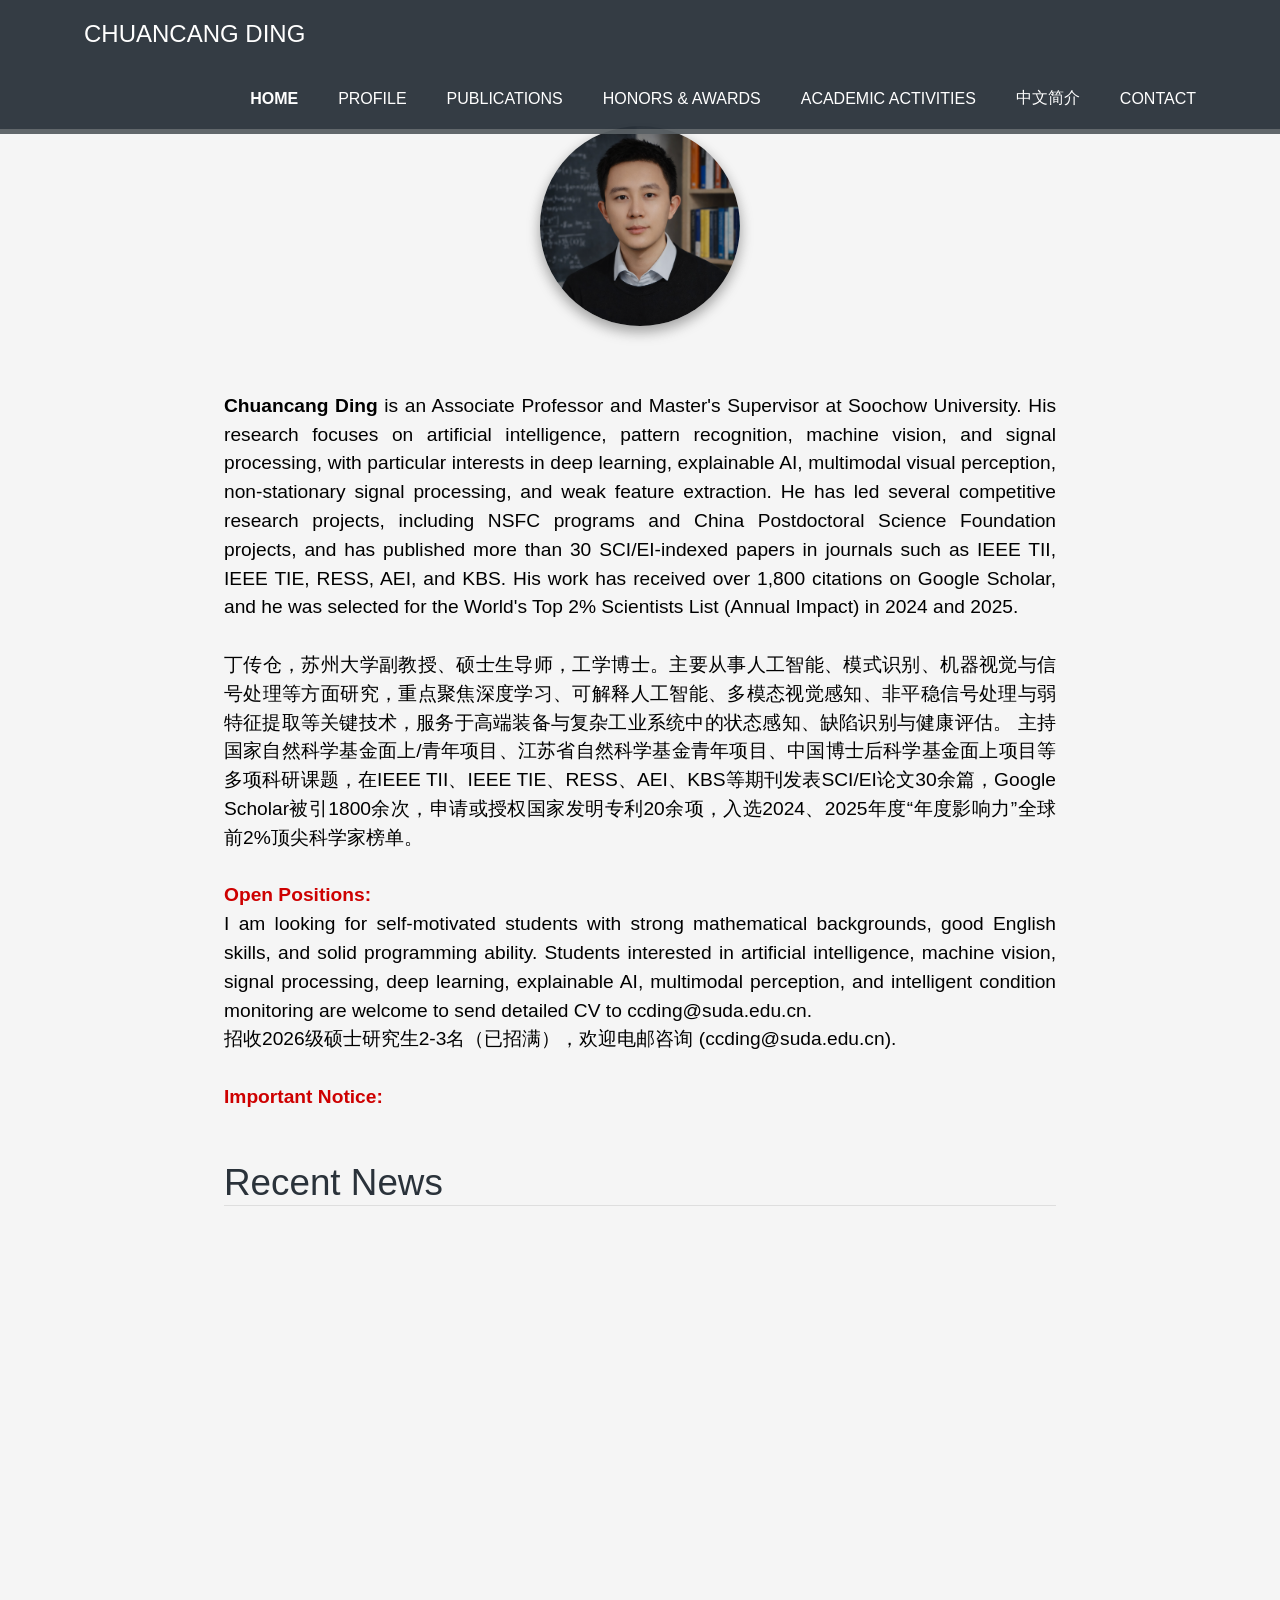
==== commit 344fc751: "Reduce height of people-photo to 200px" ====
--- a/index.html
+++ b/index.html
@@ -12,7 +12,7 @@
 	<style>
 			.people-photo {
 				border-radius: 50%;
-				height:250px!important;
+				height:200px!important;
 				width:200px!important;
 				box-shadow: 0 6px 15px 0 rgba(0, 0, 0, 0.2), 0 5px 12px 0 rgba(0, 0, 0, 0.19);
 				margin-bottom: 5px;
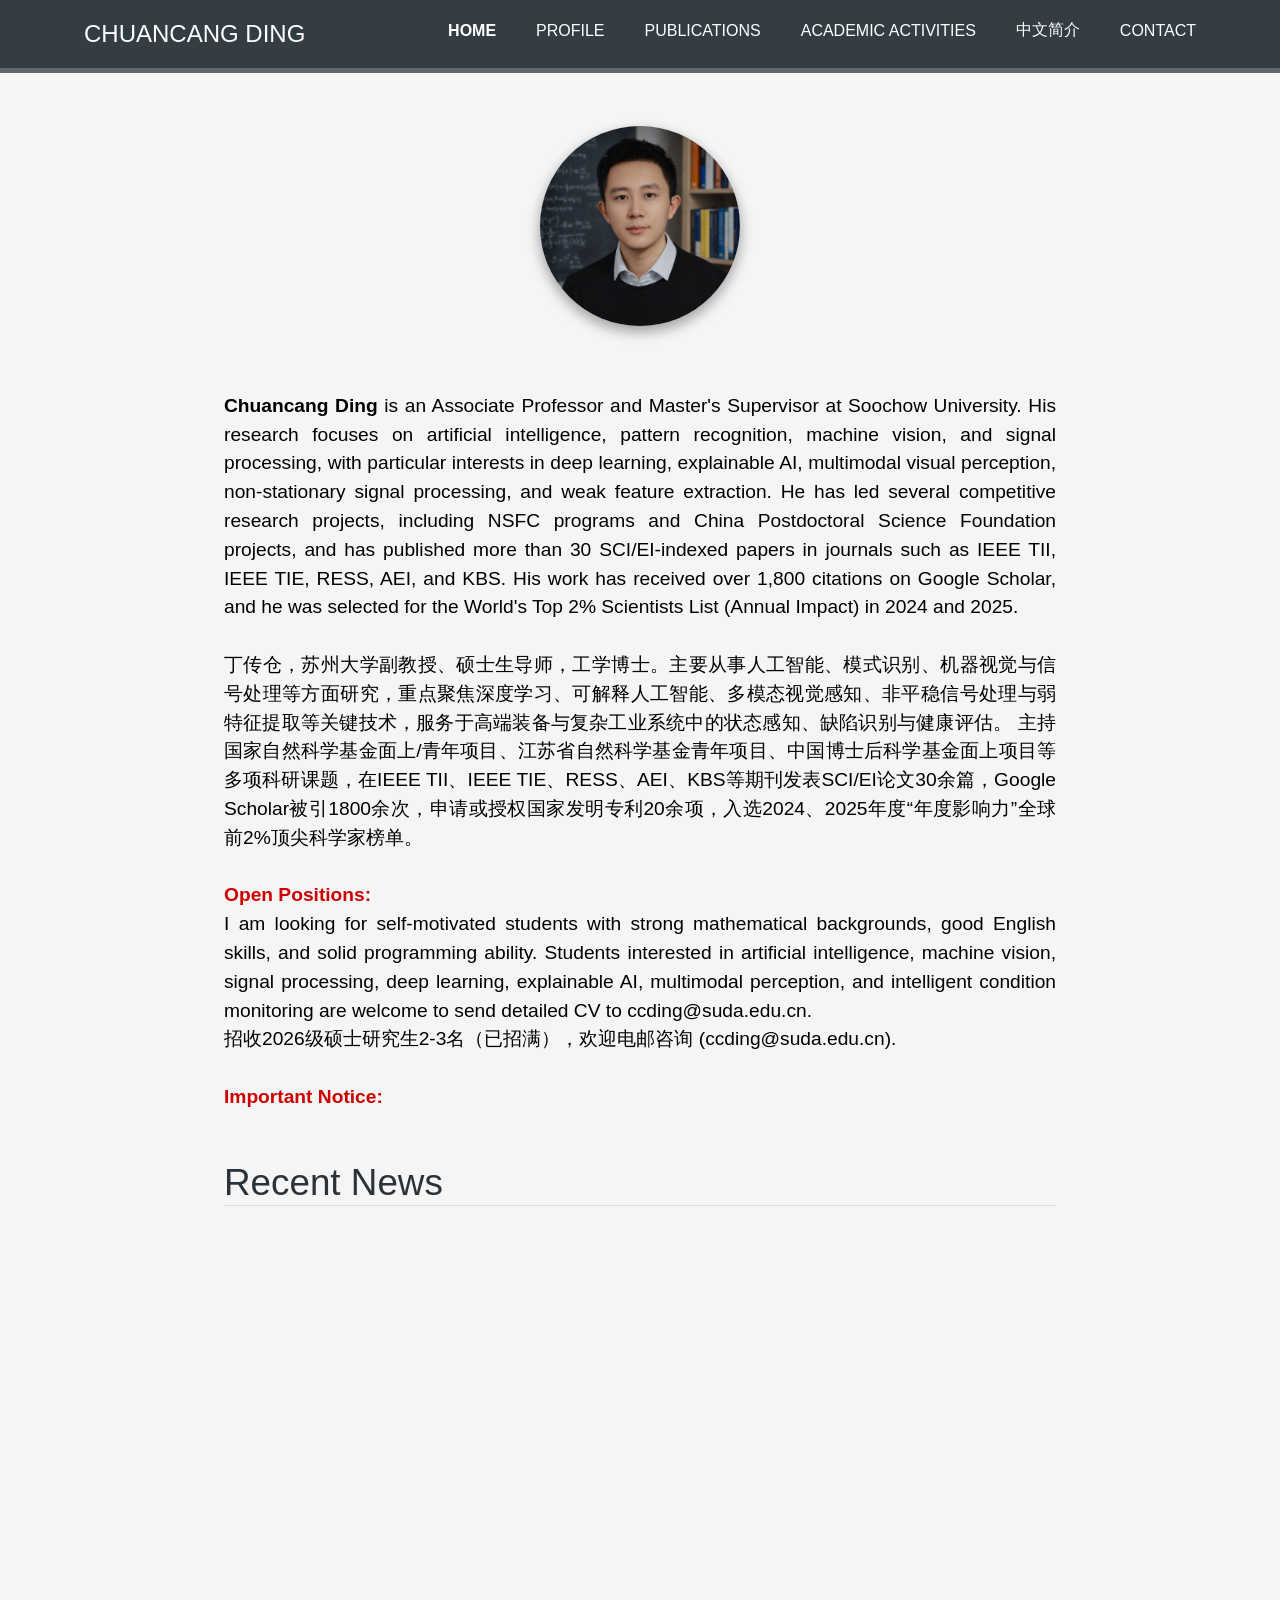
==== commit 9a4727cf: "Update index.html" ====
--- a/index.html
+++ b/index.html
@@ -67,7 +67,6 @@
                     <li class="site-nav-item" data-nav-key="home"><a href="./index.html" class="scroll">Home</a></li>
                     <li class="site-nav-item" data-nav-key="profile"><a href="./Profile.html" class="scroll">Profile</a></li>
                     <li class="site-nav-item" data-nav-key="publications"><a href="./Publication.html" class="scroll">Publications</a></li>
-                    <li class="site-nav-item" data-nav-key="honors"><a href="./Honors Awards.html" class="scroll">Honors & Awards</a></li>
                     <li class="site-nav-item" data-nav-key="activities"><a href="./Academic Activities.html" class="scroll">Academic Activities</a></li>
                     <li class="site-nav-item" data-nav-key="chinese"><a href="./Profile-chinese.html" class="scroll">中文简介</a></li>
                     <li class="site-nav-item" data-nav-key="contact"><a href="./Contact.html" class="scroll">Contact</a></li>
